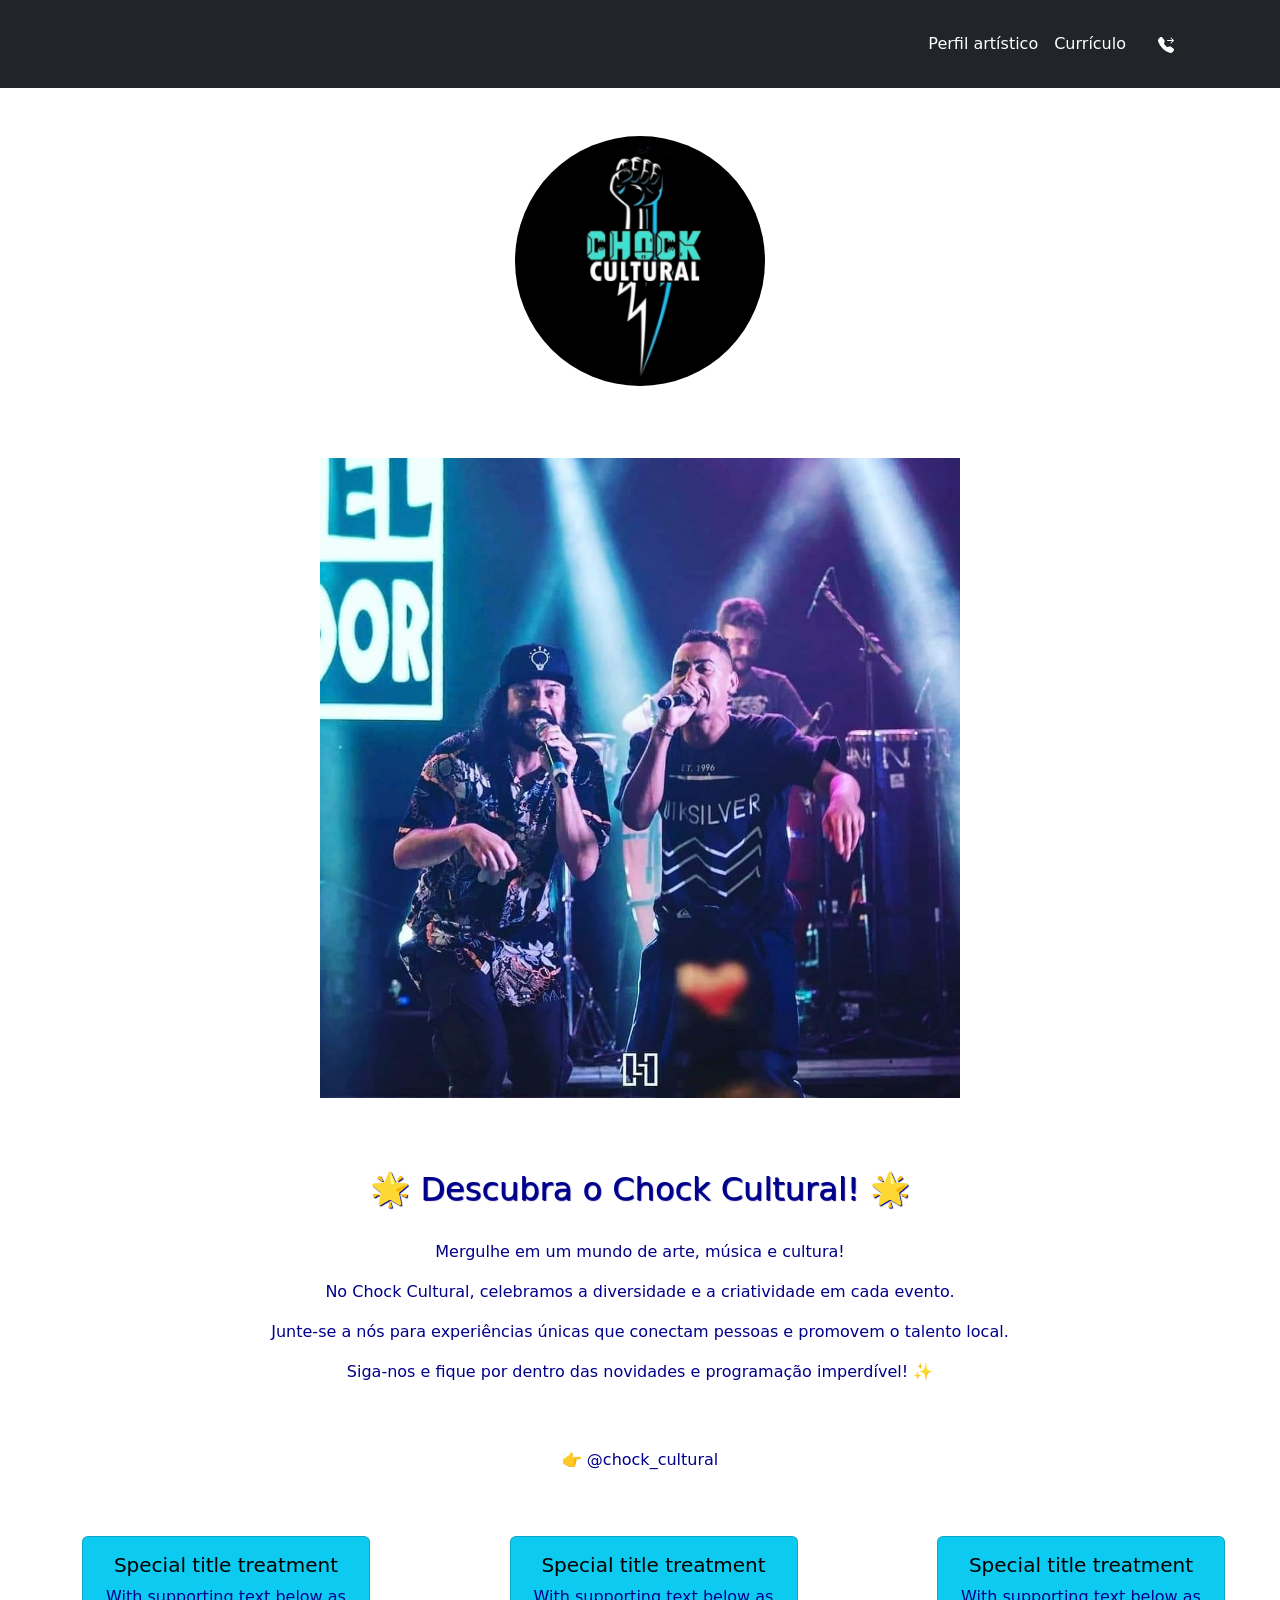
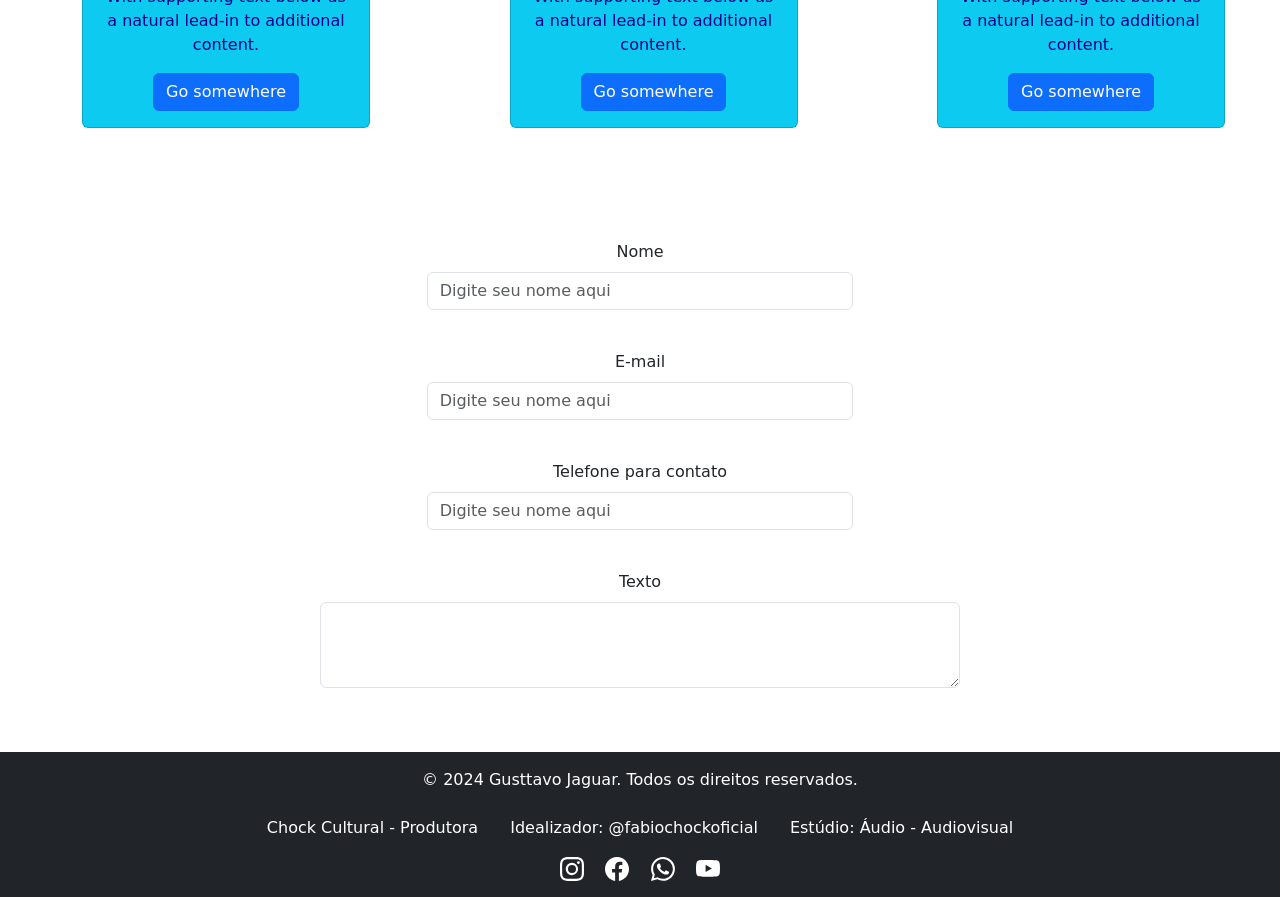
==== index.html @ 542fd278 "landing page" ====
<!doctype html>
<html lang="en">
  <head>
    <meta charset="utf-8">
    <meta name="viewport" content="width=device-width, initial-scale=1">
    <title>ChocK Cultural</title>
    <link href="css/style.css" rel="stylesheet">
    <link href="https://cdn.jsdelivr.net/npm/bootstrap@5.3.3/dist/css/bootstrap.min.css" rel="stylesheet" integrity="sha384-QWTKZyjpPEjISv5WaRU9OFeRpok6YctnYmDr5pNlyT2bRjXh0JMhjY6hW+ALEwIH" crossorigin="anonymous">
  </head>
  <body>
    <nav class="navbar navbar-dark bg-dark">
      <div class="container">
        <div class="icones ms-auto d-flex align-items-center">
          <a class="m-2 text-white" target="_blank" href="index.html" >
            Perfil artístico
          </a>
          <a class="m-2 text-white" target="_blank" href="#">
            Currículo
          </a>
          <a class="m-4" target="_blank" href="https://whatsapp.com">
            <svg xmlns="http://www.w3.org/2000/svg" width="16" height="16" fill="currentColor" class="bi bi-telephone-forward-fill" viewBox="0 0 16 16">
              <path fill-rule="evenodd" d="M1.885.511a1.745 1.745 0 0 1 2.61.163L6.29 2.98c.329.423.445.974.315 1.494l-.547 2.19a.68.68 0 0 0 .178.643l2.457 2.457a.68.68 0 0 0 .644.178l2.189-.547a1.75 1.75 0 0 1 1.494.315l2.306 1.794c.829.645.905 1.87.163 2.611l-1.034 1.034c-.74.74-1.846 1.065-2.877.702a18.6 18.6 0 0 1-7.01-4.42 18.6 18.6 0 0 1-4.42-7.009c-.362-1.03-.037-2.137.703-2.877zm10.761.135a.5.5 0 0 1 .708 0l2.5 2.5a.5.5 0 0 1 0 .708l-2.5 2.5a.5.5 0 0 1-.708-.708L14.293 4H9.5a.5.5 0 0 1 0-1h4.793l-1.647-1.646a.5.5 0 0 1 0-.708"/>
            </svg>
          </a>
        </div>
      </div>
    </nav>
    <br><br>
    <div class="text-center">
      <img src="img/logo.jpg" class="logo" alt="logo" height="250" width="250">
    </div>
    <br><br>
    <br>
    <div id="carouselExampleInterval" align="center"class="carousel slide" data-bs-ride="carousel">
      <div class="carousel-inner">
        <div class="carousel-item active" data-bs-interval="1000">
          <img src="img/1.jpg" class="d-block w-50" alt="chock1">
        </div>
        <div class="carousel-item active" data-bs-interval="1000">
          <img src="img/2.jpg" class="d-block w-50" alt="chock2">
        </div>
        <div class="carousel-item active" data-bs-interval="1000">
          <img src="img/3.jpg" class="d-block w-50" align="center" alt="chock3">
        </div>
      </div>
      <button class="carousel-control-prev" type="button" data-bs-target="#carouselExampleInterval" data-bs-slide="prev">
        <span class="carousel-control-prev-icon" aria-hidden="true"></span>
        <span class="visually-hidden">Previous</span>
      </button>
      <button class="carousel-control-next" type="button" data-bs-target="#carouselExampleInterval" data-bs-slide="next">
        <span class="carousel-control-next-icon" aria-hidden="true"></span>
        <span class="visually-hidden">Next</span>
      </button>
    </div>
    <br>
    <br><br>
    <div class="texto" align="center">
      <h2>🌟 Descubra o Chock Cultural! 🌟</h2>
    <br>

          <p>Mergulhe em um mundo de arte, música e cultura!</p> 
          
          <p>No Chock Cultural, celebramos a diversidade e a criatividade em cada evento.</p> 
          <p>Junte-se a nós para experiências únicas que conectam pessoas e promovem o talento local. </p>
          <p>Siga-nos e fique por dentro das novidades e programação imperdível! ✨</p>
          <br><br>
          <p>👉 @chock_cultural</p>
    </div>
    <br><br>
      
        <div class="container text-center">
          <div class="row">
            <div class="col">
              <div class="card text-bg-info text-center mb-3" style="width: 18rem;">
                <div class="card-body">
                  <h5 class="card-title">Special title treatment</h5>
                  <p class="card-text">With supporting text below as a natural lead-in to additional content.</p>
                  <a href="#" class="btn btn-primary">Go somewhere</a>
                </div>
              </div>
            </div>
            <div class="col">
              <div class="card text-bg-info text-center mb-3" style="width: 18rem;">
                <div class="card-body">
                  <h5 class="card-title">Special title treatment</h5>
                  <p class="card-text">With supporting text below as a natural lead-in to additional content.</p>
                  <a href="#" class="btn btn-primary">Go somewhere</a>
                </div>
              </div>
            </div>
            <div class="col-3">
              <div class="card text-bg-info text-center mb-3" style="width: 18rem;">
                <div class="card-body">
                  <h5 class="card-title">Special title treatment</h5>
                  <p class="card-text">With supporting text below as a natural lead-in to additional content.</p>
                  <a href="#" class="btn btn-primary">Go somewhere</a>
                </div>
              </div>
            </div>
          </div>
        </div>
    <br><br>
    <br><br>
    <div class="mb-3" align="center">
      <div class="col-md-4">
        <label for="exampleFormControlInput1" class="form-label">Nome</label>
        <input type="text" class="form-control" id="exampleFormControlInput1" placeholder="Digite seu nome aqui">
      </div>
    </div>
    <br>
    <div class="mb-3" align="center">
      <div class="col-md-4">
        <label for="exampleFormControlInput2" class="form-label">E-mail</label>
        <input type="email" class="form-control" id="exampleFormControlInput2" placeholder="Digite seu nome aqui">
      </div>
    </div>
    <br>
    <div class="mb-3" align="center">
      <div class="col-md-4">
        <label for="exampleFormControlInput3" class="form-label">Telefone para contato</label>
        <input type="tel" class="form-control" id="exampleFormControlInput3" placeholder="Digite seu nome aqui">
      </div>
    </div>
    <br>
    <div class="mb-3" align="center">
      <div class="col-md-6" align="center">  
        <label for="exampleFormControlTextarea1" class="form-label">Texto</label>
        <textarea class="form-control" id="exampleFormControlTextarea1" rows="3"></textarea>
      </div>
    </div>
    <br><br>


    <footer class="bg-dark text-white text-center py-3">
      <div class="container">
        <a href="https://gusttavo-jaguar.netlify.app/" class="text-white">&copy; 2024 Gusttavo Jaguar. Todos os direitos reservados.</a>
        <br><br>
        <ul class="list-unstyled d-flex justify-content-center">
          <li class="mx-3"><a href="#" class="text-white">Chock Cultural - Produtora</a></li>
          <li class="mx-3"><a href="#" class="text-white">Idealizador: @fabiochockoficial</a></li>
          <li class="mx-3"><a href="#" class="text-white">Estúdio: Áudio - Audiovisual</a></li>
        </ul>
        <div class="icones">
          <a href="https://instagram.com" target="_blank" class="text-white mx-2">
            <svg xmlns="http://www.w3.org/2000/svg" width="24" height="24" fill="currentColor" class="bi bi-instagram" viewBox="0 0 16 16">
              <path d="M8 0C5.829 0 5.556.01 4.703.048 3.85.088 3.269.222 2.76.42a3.9 3.9 0 0 0-1.417.923A3.9 3.9 0 0 0 .42 2.76C.222 3.268.087 3.85.048 4.7.01 5.555 0 5.827 0 8.001c0 2.172.01 2.444.048 3.297.04.852.174 1.433.372 1.942.205.526.478.972.923 1.417.444.445.89.719 1.416.923.51.198 1.09.333 1.942.372C5.555 15.99 5.827 16 8 16s2.444-.01 3.298-.048c.851-.04 1.434-.174 1.943-.372a3.9 3.9 0 0 0 1.416-.923c.445-.445.718-.891.923-1.417.197-.509.332-1.09.372-1.942C15.99 10.445 16 10.173 16 8s-.01-2.445-.048-3.299c-.04-.851-.175-1.433-.372-1.941a3.9 3.9 0 0 0-.923-1.417A3.9 3.9 0 0 0 13.24.42c-.51-.198-1.092-.333-1.943-.372C10.443.01 10.172 0 7.998 0zm-.717 1.442h.718c2.136 0 2.389.007 3.232.046.78.035 1.204.166 1.486.275.373.145.64.319.92.599s.453.546.598.92c.11.281.24.705.275 1.485.039.843.047 1.096.047 3.231s-.008 2.389-.047 3.232c-.035.78-.166 1.203-.275 1.485a2.5 2.5 0 0 1-.599.919c-.28.28-.546.453-.92.598-.28.11-.704.24-1.485.276-.843.038-1.096.047-3.232.047s-2.39-.009-3.233-.047c-.78-.036-1.203-.166-1.485-.276a2.5 2.5 0 0 1-.92-.598 2.5 2.5 0 0 1-.6-.92c-.109-.281-.24-.705-.275-1.485-.038-.843-.046-1.096-.046-3.233s.008-2.388.046-3.231c.036-.78.166-1.204.276-1.486.145-.373.319-.64.599-.92s.546-.453.92-.598c.282-.11.705-.24 1.485-.276.738-.034 1.024-.044 2.515-.045zm4.988 1.328a.96.96 0 1 0 0 1.92.96.96 0 0 0 0-1.92m-4.27 1.122a4.109 4.109 0 1 0 0 8.217 4.109 4.109 0 0 0 0-8.217m0 1.441a2.667 2.667 0 1 1 0 5.334 2.667 2.667 0 0 1 0-5.334"/>
            </svg>
          </a>
          <a href="https://facebook.com" target="_blank" class="text-white mx-2">
            <svg xmlns="http://www.w3.org/2000/svg" width="24" height="24" fill="currentColor" class="bi bi-facebook" viewBox="0 0 16 16">
              <path d="M16 8.049c0-4.446-3.582-8.05-8-8.05C3.58 0-.002 3.603-.002 8.05c0 4.017 2.926 7.347 6.75 7.951v-5.625h-2.03V8.05H6.75V6.275c0-2.017 1.195-3.131 3.022-3.131.876 0 1.791.157 1.791.157v1.98h-1.009c-.993 0-1.303.621-1.303 1.258v1.51h2.218l-.354 2.326H9.25V16c3.824-.604 6.75-3.934 6.75-7.951"/>
            </svg>
          </a>
          <a href="https://whatsapp.com" target="_blank" class="text-white mx-2">
            <svg xmlns="http://www.w3.org/2000/svg" width="24" height="24" fill="currentColor" class="bi bi-whatsapp" viewBox="0 0 16 16">
              <path d="M13.601 2.326A7.85 7.85 0 0 0 7.994 0C3.627 0 .068 3.558.064 7.926c0 1.399.366 2.76 1.057 3.965L0 16l4.204-1.102a7.9 7.9 0 0 0 3.79.965h.004c4.368 0 7.926-3.558 7.93-7.93A7.9 7.9 0 0 0 13.6 2.326zM7.994 14.521a6.6 6.6 0 0 1-3.356-.92l-.24-.144-2.494.654.666-2.433-.156-.251a6.56 6.56 0 0 1-1.007-3.505c0-3.626 2.957-6.584 6.591-6.584a6.56 6.56 0 0 1 4.66 1.931 6.56 6.56 0 0 1 1.928 4.66c-.004 3.639-2.961 6.592-6.592 6.592m3.615-4.934c-.197-.099-1.17-.578-1.353-.646-.182-.065-.315-.099-.445.099-.133.197-.513.646-.627.775-.114.133-.232.148-.43.05-.197-.1-.836-.308-1.592-.985-.59-.525-.985-1.175-1.103-1.372-.114-.198-.011-.304.088-.403.087-.088.197-.232.296-.346.1-.114.133-.198.198-.33.065-.134.034-.248-.015-.347-.05-.099-.445-1.076-.612-1.47-.16-.389-.323-.335-.445-.34-.114-.007-.247-.007-.38-.007a.73.73 0 0 0-.529.247c-.182.198-.691.677-.691 1.654s.71 1.916.81 2.049c.098.133 1.394 2.132 3.383 2.992.47.205.84.326 1.129.418.475.152.904.129 1.246.08.38-.058 1.171-.48 1.338-.943.164-.464.164-.86.114-.943-.049-.084-.182-.133-.38-.232"/>
            </svg>
          </a>
          <a href="https://youtube.com" target="_blank" class="text-white mx-2">
            <svg xmlns="http://www.w3.org/2000/svg" width="24" height="24" fill="currentColor" class="bi bi-youtube" viewBox="0 0 16 16">
              <path d="M8.051 1.999h.089c.822.003 4.987.033 6.11.335a2.01 2.01 0 0 1 1.415 1.42c.101.38.172.883.22 1.402l.01.104.022.26.008.104c.065.914.073 1.77.074 1.957v.075c-.001.194-.01 1.108-.082 2.06l-.008.105-.009.104c-.05.572-.124 1.14-.235 1.558a2.01 2.01 0 0 1-1.415 1.42c-1.16.312-5.569.334-6.18.335h-.142c-.309 0-1.587-.006-2.927-.052l-.17-.006-.087-.004-.171-.007-.171-.007c-1.11-.049-2.167-.128-2.654-.26a2.01 2.01 0 0 1-1.415-1.419c-.111-.417-.185-.986-.235-1.558L.09 9.82l-.008-.104A31 31 0 0 1 0 7.68v-.123c.002-.215.01-.958.064-1.778l.007-.103.003-.052.008-.104.022-.26.01-.104c.048-.519.119-1.023.22-1.402a2.01 2.01 0 0 1 1.415-1.42c.487-.13 1.544-.21 2.654-.26l.17-.007.172-.006.086-.003.171-.007A100 100 0 0 1 7.858 2zM6.4 5.209v4.818l4.157-2.408z"/>
            </svg>
          </a>
        </div>
      </div>
    </footer>
    
    <script src="https://cdn.jsdelivr.net/npm/bootstrap@5.3.3/dist/js/bootstrap.bundle.min.js"></script>

    <script src="https://cdn.jsdelivr.net/npm/@popperjs/core@2/dist/umd/popper.min.js"></script>
   </body>
</html>
---- css/style.css ----
body h2 {
    color: DarkBlue; 
    text-shadow: 1px 1px 1px;
}
p {
    color: DarkBlue;
}

nav a {
    text-decoration:none;
  }
  footer a {
    text-decoration: none; /* Aumenta a especificidade */
}
  /* Estilo para mudar a cor dos ícones */
  .navbar-dark .icones a svg {
    fill: white; /* Altere 'white' para qualquer cor desejada */
  }
  .navbar-dark .icones a:hover svg {
    fill: #ccc; /* Altere para a cor desejada ao passar o mouse */
  }
  .logo{
    border-radius: 50%;
  }
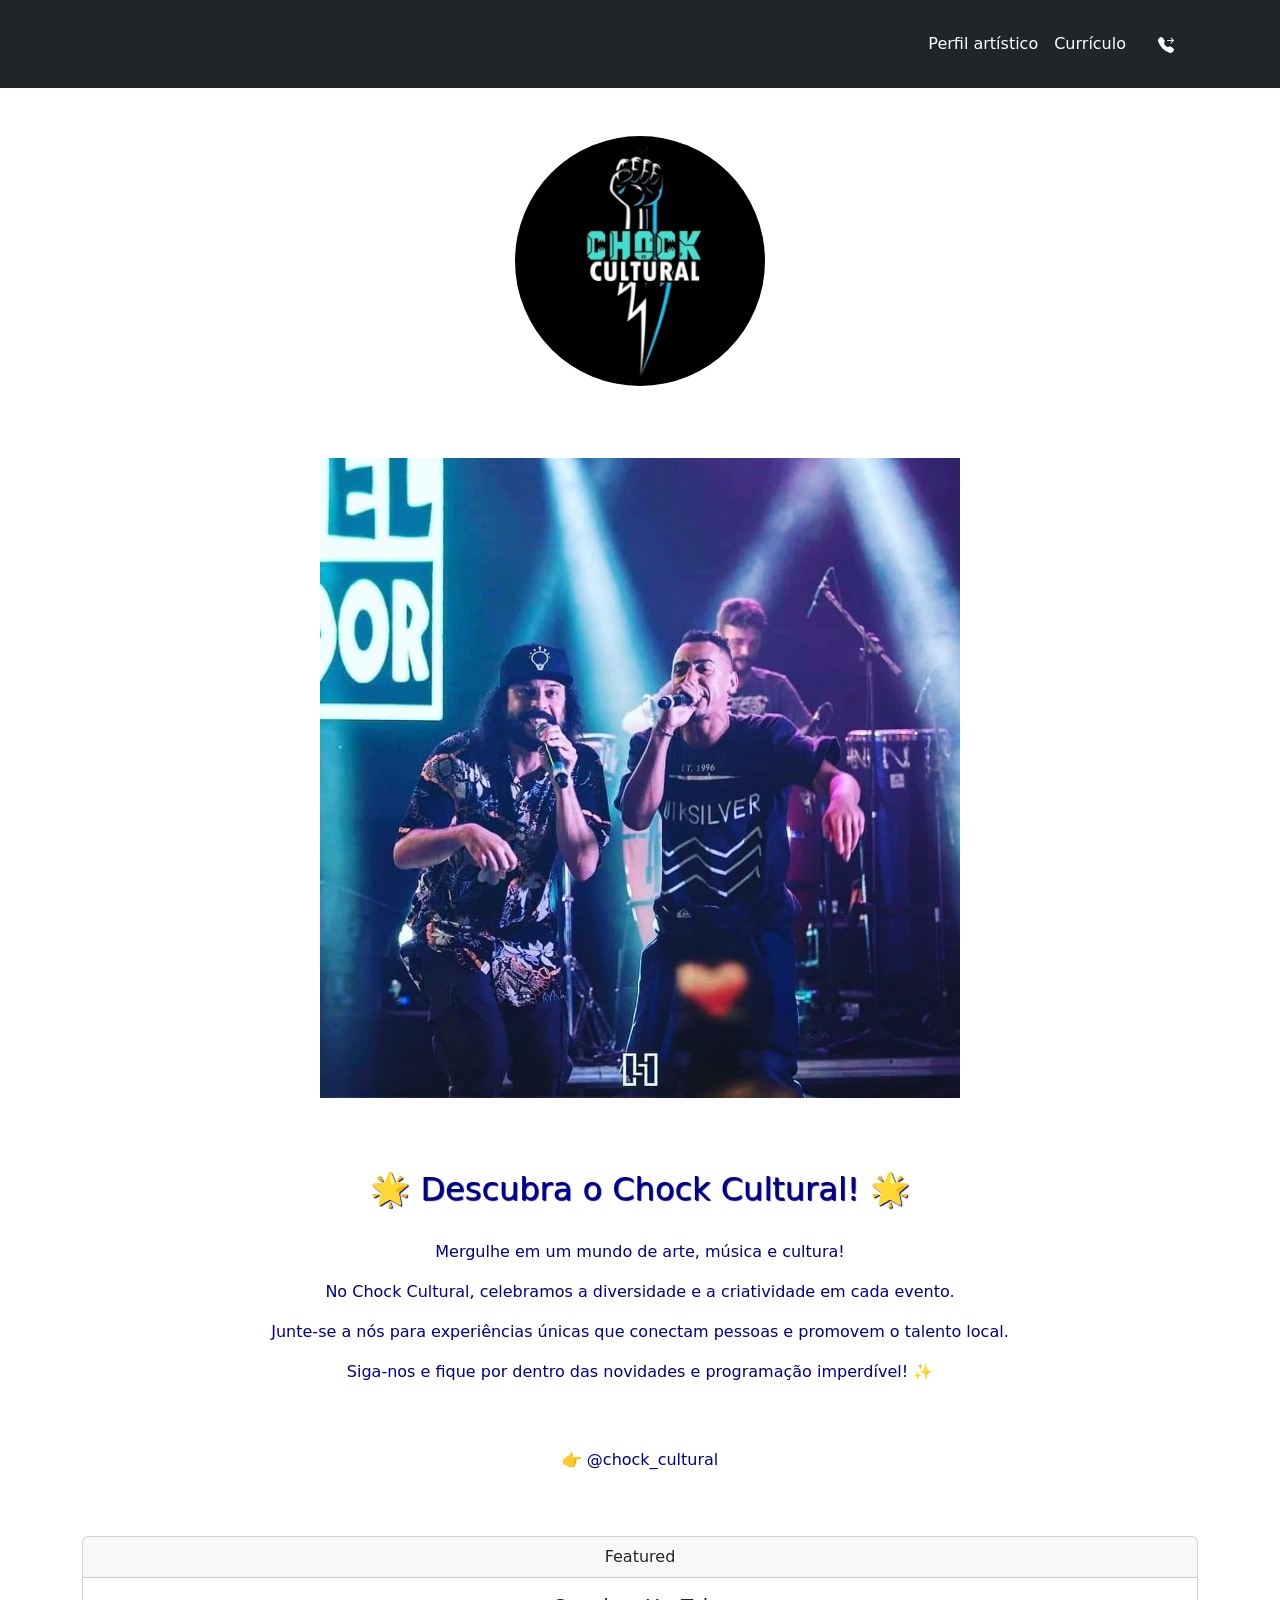
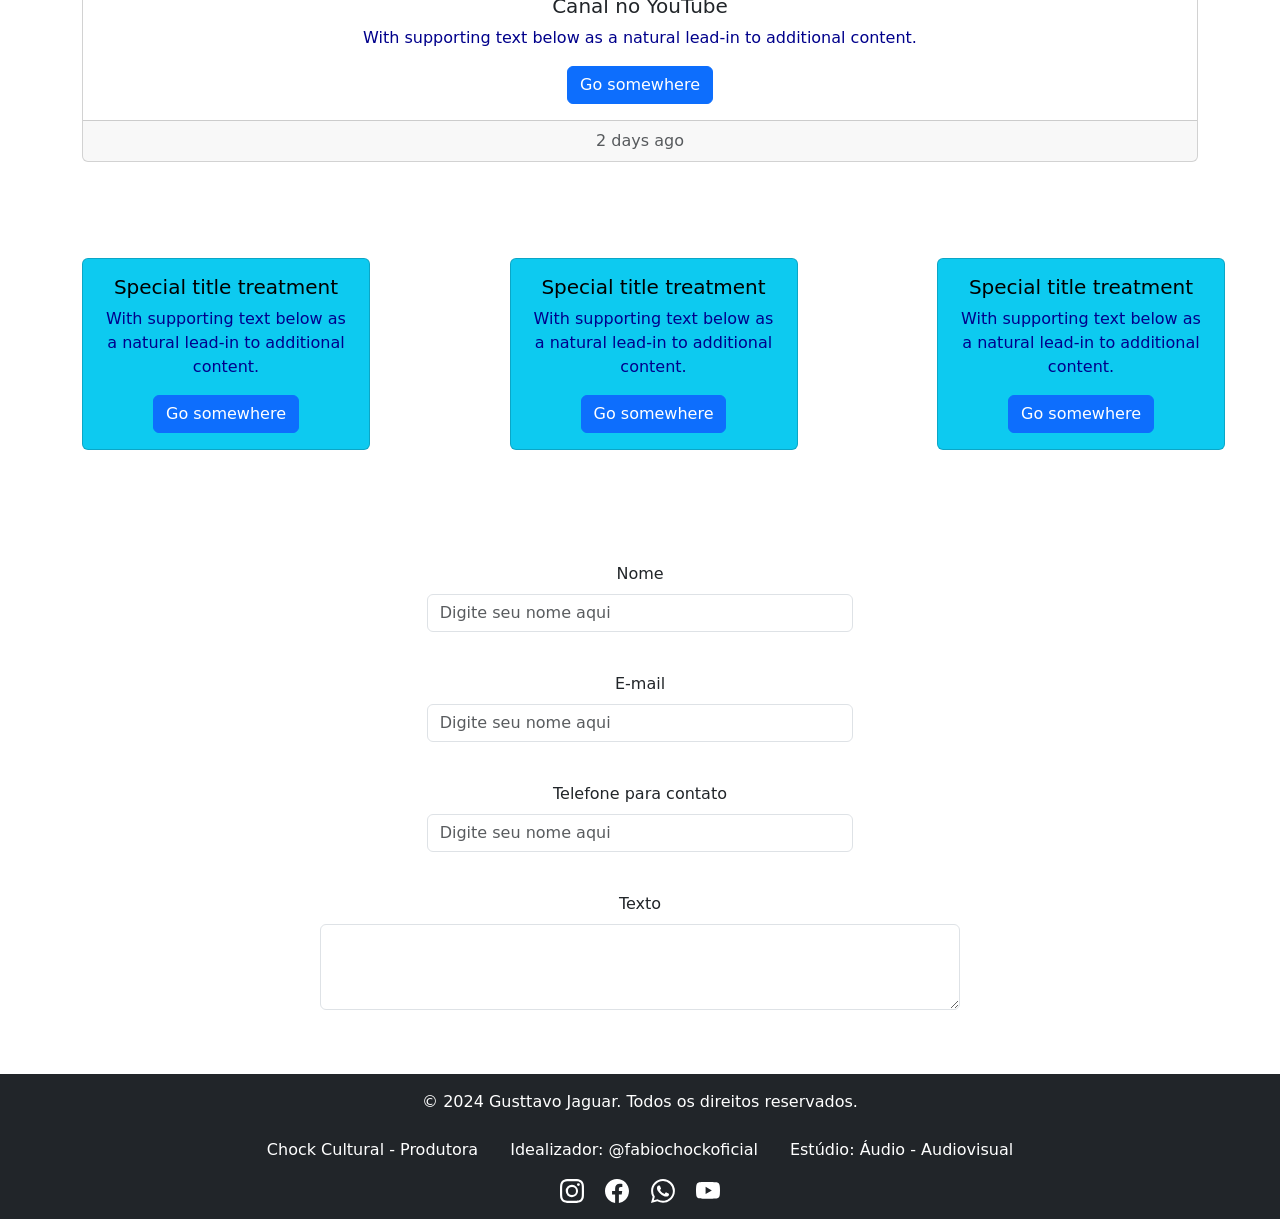
==== commit 28ad22f4: "landing page" ====
--- a/index.html
+++ b/index.html
@@ -67,6 +67,27 @@
           <p>👉 @chock_cultural</p>
     </div>
     <br><br>
+    <div class="container text-center">
+      <div class="row">
+        <div class="col">
+      
+        <div class="card text-center">
+          <div class="card-header">
+            Featured
+          </div>
+          <div class="card-body">
+            <h5 class="card-title">Canal no YouTube</h5>
+            <p class="card-text">With supporting text below as a natural lead-in to additional content.</p>
+            <a href="#" class="btn btn-primary">Go somewhere</a>
+          </div>
+          <div class="card-footer text-body-secondary">
+            2 days ago
+          </div>
+        </div>
+      </div>
+      </div>
+      </div>
+    <br><br><br><br>
       
         <div class="container text-center">
           <div class="row">
--- a/css/style.css
+++ b/css/style.css
@@ -9,6 +9,9 @@
 nav a {
     text-decoration:none;
   }
+
+
+  
   footer a {
     text-decoration: none; /* Aumenta a especificidade */
 }
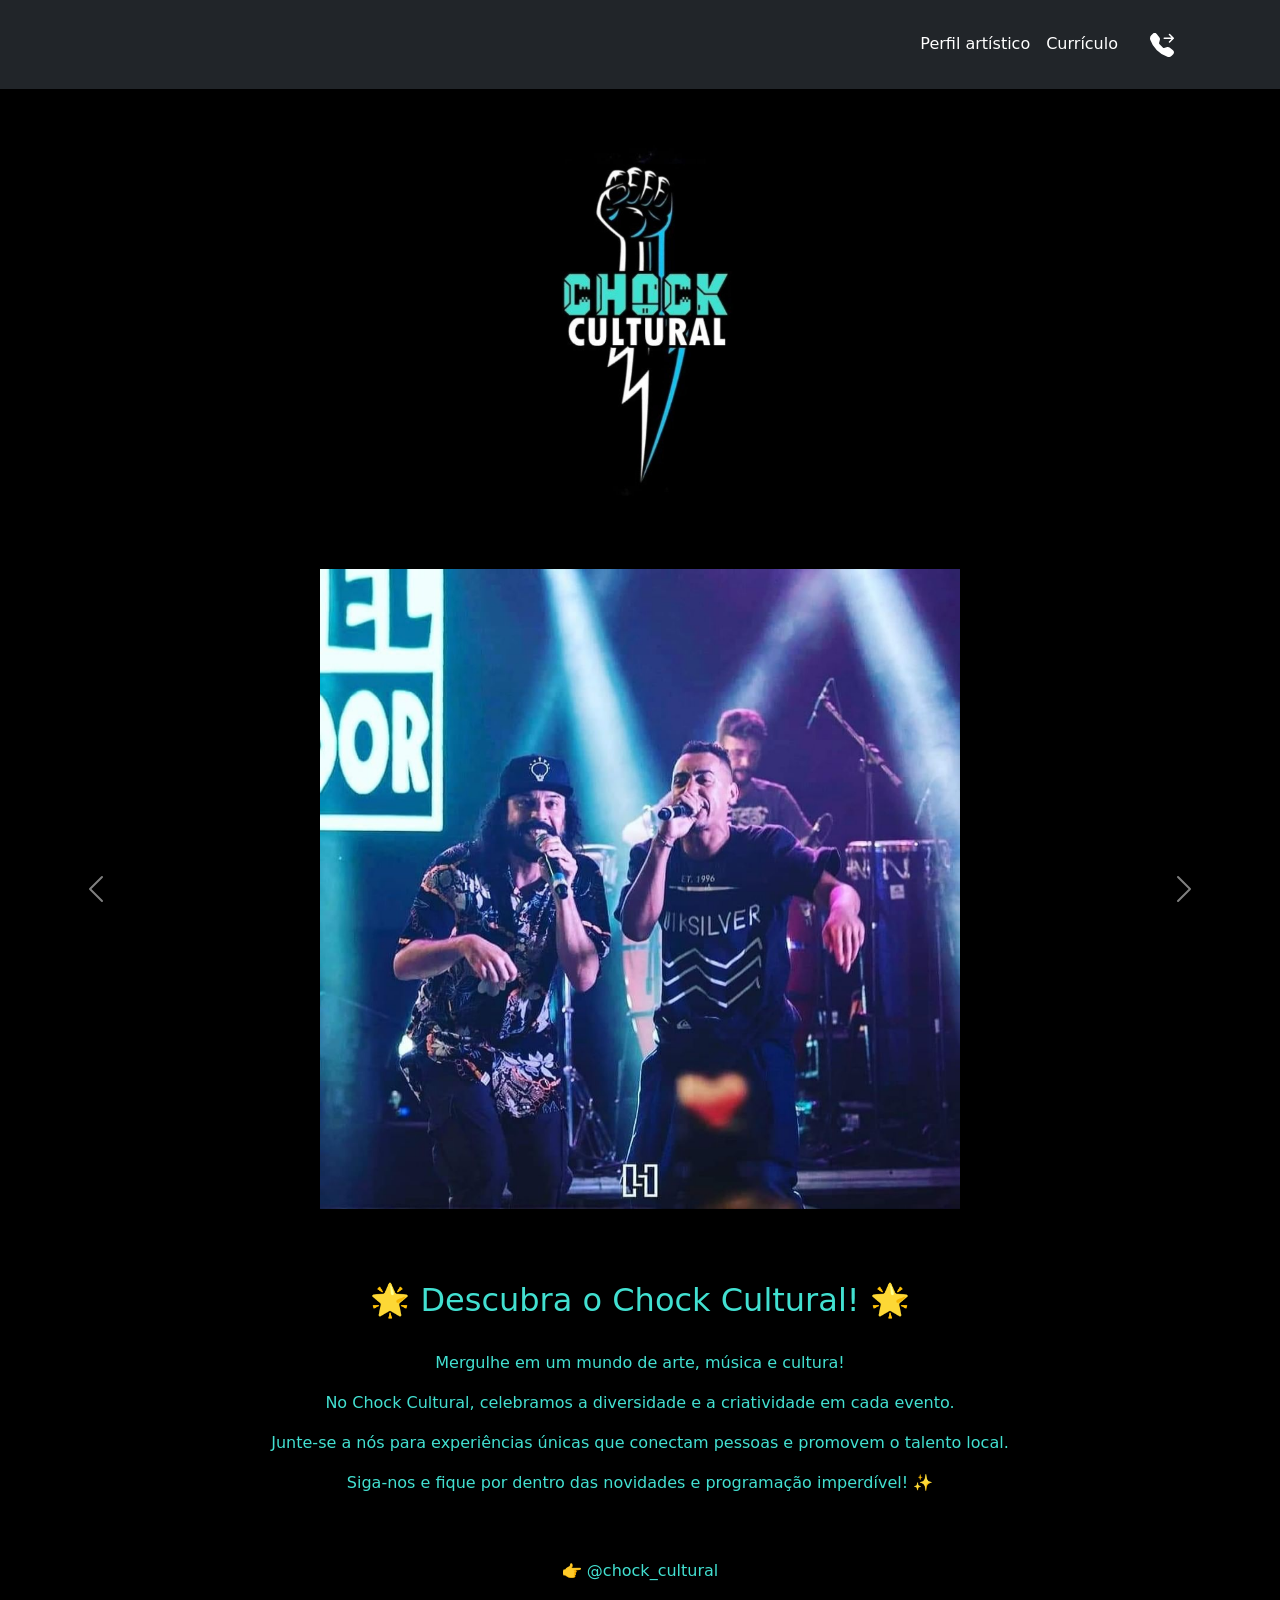
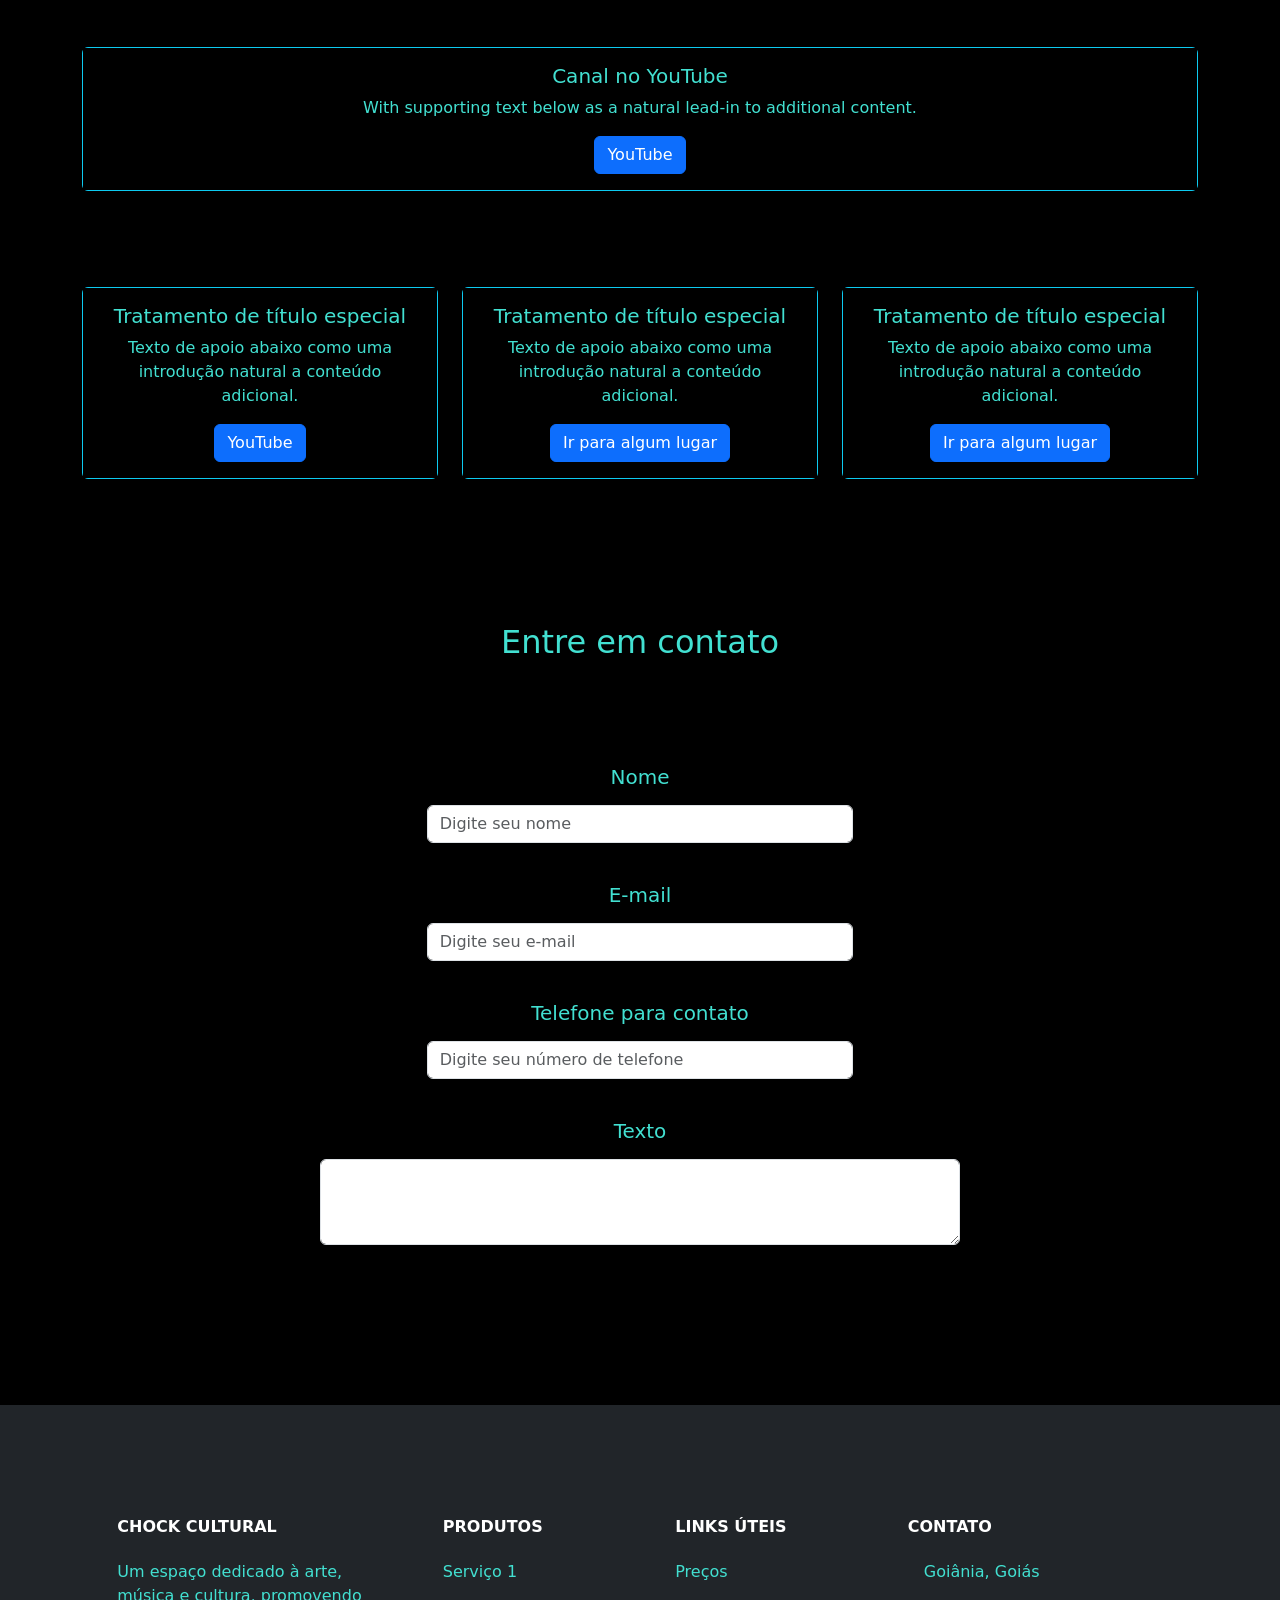
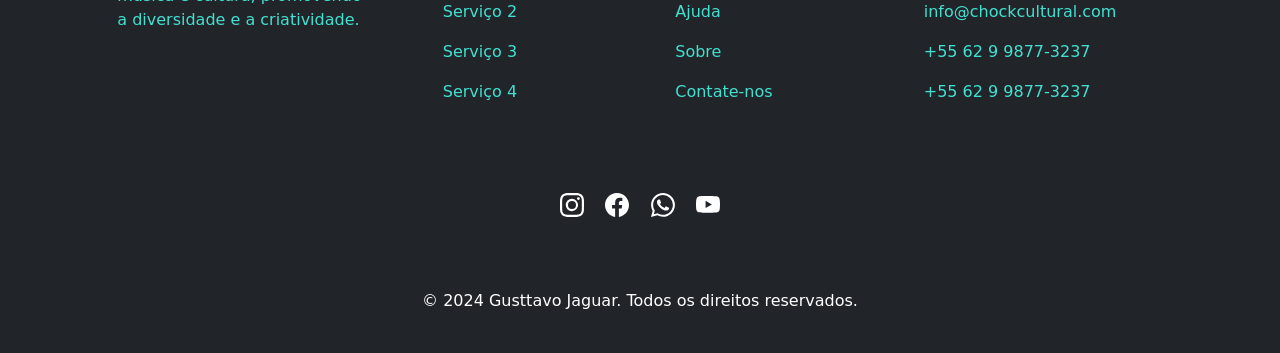
==== commit 6181a757: "landing page" ====
--- a/index.html
+++ b/index.html
@@ -4,9 +4,8 @@
     <meta charset="utf-8">
     <meta name="viewport" content="width=device-width, initial-scale=1">
     <title>ChocK Cultural</title>
-    <link href="css/style.css" rel="stylesheet">
-    <link href="https://cdn.jsdelivr.net/npm/bootstrap@5.3.3/dist/css/bootstrap.min.css" rel="stylesheet" integrity="sha384-QWTKZyjpPEjISv5WaRU9OFeRpok6YctnYmDr5pNlyT2bRjXh0JMhjY6hW+ALEwIH" crossorigin="anonymous">
-  </head>
+    <link href="https://cdn.jsdelivr.net/npm/bootstrap@5.3.3/dist/css/bootstrap.min.css" rel="stylesheet">
+    <link href="css/style.css" rel="stylesheet"> </head>
   <body>
     <nav class="navbar navbar-dark bg-dark">
       <div class="container">
@@ -18,7 +17,7 @@
             Currículo
           </a>
           <a class="m-4" target="_blank" href="https://whatsapp.com">
-            <svg xmlns="http://www.w3.org/2000/svg" width="16" height="16" fill="currentColor" class="bi bi-telephone-forward-fill" viewBox="0 0 16 16">
+            <svg xmlns="http://www.w3.org/2000/svg" width="24" height="24" fill="currentColor" class="bi bi-telephone-forward-fill" viewBox="0 0 16 16">
               <path fill-rule="evenodd" d="M1.885.511a1.745 1.745 0 0 1 2.61.163L6.29 2.98c.329.423.445.974.315 1.494l-.547 2.19a.68.68 0 0 0 .178.643l2.457 2.457a.68.68 0 0 0 .644.178l2.189-.547a1.75 1.75 0 0 1 1.494.315l2.306 1.794c.829.645.905 1.87.163 2.611l-1.034 1.034c-.74.74-1.846 1.065-2.877.702a18.6 18.6 0 0 1-7.01-4.42 18.6 18.6 0 0 1-4.42-7.009c-.362-1.03-.037-2.137.703-2.877zm10.761.135a.5.5 0 0 1 .708 0l2.5 2.5a.5.5 0 0 1 0 .708l-2.5 2.5a.5.5 0 0 1-.708-.708L14.293 4H9.5a.5.5 0 0 1 0-1h4.793l-1.647-1.646a.5.5 0 0 1 0-.708"/>
             </svg>
           </a>
@@ -27,7 +26,7 @@
     </nav>
     <br><br>
     <div class="text-center">
-      <img src="img/logo.jpg" class="logo" alt="logo" height="250" width="250">
+      <img src="img/logo.jpg" class="logo" alt="logo" height="360" width="360">
     </div>
     <br><br>
     <br>
@@ -71,96 +70,147 @@
       <div class="row">
         <div class="col">
       
-        <div class="card text-center">
-          <div class="card-header">
-            Featured
-          </div>
-          <div class="card-body">
+        <div class="card border-info text-center">
+          
+          <div class="card-body" style="background-color:black;">
             <h5 class="card-title">Canal no YouTube</h5>
             <p class="card-text">With supporting text below as a natural lead-in to additional content.</p>
-            <a href="#" class="btn btn-primary">Go somewhere</a>
-          </div>
-          <div class="card-footer text-body-secondary">
-            2 days ago
-          </div>
+            <a href="#" class="btn btn-primary">YouTube</a>
+          </div>
+         
         </div>
       </div>
       </div>
       </div>
     <br><br><br><br>
       
-        <div class="container text-center">
-          <div class="row">
-            <div class="col">
-              <div class="card text-bg-info text-center mb-3" style="width: 18rem;">
-                <div class="card-body">
-                  <h5 class="card-title">Special title treatment</h5>
-                  <p class="card-text">With supporting text below as a natural lead-in to additional content.</p>
-                  <a href="#" class="btn btn-primary">Go somewhere</a>
-                </div>
-              </div>
-            </div>
-            <div class="col">
-              <div class="card text-bg-info text-center mb-3" style="width: 18rem;">
-                <div class="card-body">
-                  <h5 class="card-title">Special title treatment</h5>
-                  <p class="card-text">With supporting text below as a natural lead-in to additional content.</p>
-                  <a href="#" class="btn btn-primary">Go somewhere</a>
-                </div>
-              </div>
-            </div>
-            <div class="col-3">
-              <div class="card text-bg-info text-center mb-3" style="width: 18rem;">
-                <div class="card-body">
-                  <h5 class="card-title">Special title treatment</h5>
-                  <p class="card-text">With supporting text below as a natural lead-in to additional content.</p>
-                  <a href="#" class="btn btn-primary">Go somewhere</a>
-                </div>
-              </div>
-            </div>
-          </div>
-        </div>
-    <br><br>
-    <br><br>
+    <div class="container text-center">
+      <div class="row">
+        <div class="col-md-4 mb-4">
+          <div class="card border-info text-center">
+            <div class="card-body" style="background-color:black;">
+              <h5 class="card-title">Tratamento de título especial</h5>
+              <p class="card-text">Texto de apoio abaixo como uma introdução natural a conteúdo adicional.</p>
+              <a href="#" class="btn btn-primary">YouTube</a>
+            </div>
+          </div>
+        </div>
+        <div class="col-md-4 mb-4">
+          <div class="card border-info text-center">
+            <div class="card-body" style="background-color:black;">
+              <h5 class="card-title">Tratamento de título especial</h5>
+              <p class="card-text">Texto de apoio abaixo como uma introdução natural a conteúdo adicional.</p>
+              <a href="#" class="btn btn-primary">Ir para algum lugar</a>
+            </div>
+          </div>
+        </div>
+        <div class="col-md-4 mb-4">
+          <div class="card border-info text-center">
+            <div class="card-body" style="background-color:black;">
+              <h5 class="card-title">Tratamento de título especial</h5>
+              <p class="card-text">Texto de apoio abaixo como uma introdução natural a conteúdo adicional.</p>
+              <a href="#" class="btn btn-primary">Ir para algum lugar</a>
+            </div>
+          </div>
+        </div>
+      </div>
+    </div>
+    <br><br>
+    <br><br><br>
+    <div class="texto" align="center">
+      <h2>Entre em contato</h2>
+      <br><br><br>
+    <br>
     <div class="mb-3" align="center">
       <div class="col-md-4">
-        <label for="exampleFormControlInput1" class="form-label">Nome</label>
-        <input type="text" class="form-control" id="exampleFormControlInput1" placeholder="Digite seu nome aqui">
+        <label for="exampleFormControlInput1" class="form-label"><h5>Nome</h5></label>
+        <input type="text" class="form-control" id="exampleFormControlInput1" placeholder="Digite seu nome">
       </div>
     </div>
     <br>
     <div class="mb-3" align="center">
       <div class="col-md-4">
-        <label for="exampleFormControlInput2" class="form-label">E-mail</label>
-        <input type="email" class="form-control" id="exampleFormControlInput2" placeholder="Digite seu nome aqui">
+        <label for="exampleFormControlInput2" class="form-label"><h5>E-mail</h5></label>
+        <input type="email" class="form-control" id="exampleFormControlInput2" placeholder="Digite seu e-mail">
       </div>
     </div>
     <br>
     <div class="mb-3" align="center">
       <div class="col-md-4">
-        <label for="exampleFormControlInput3" class="form-label">Telefone para contato</label>
-        <input type="tel" class="form-control" id="exampleFormControlInput3" placeholder="Digite seu nome aqui">
+        <label for="exampleFormControlInput3" class="form-label"><h5>Telefone para contato</h5></label>
+        <input type="tel" class="form-control" id="exampleFormControlInput3" placeholder="Digite seu número de telefone">
       </div>
     </div>
     <br>
     <div class="mb-3" align="center">
       <div class="col-md-6" align="center">  
-        <label for="exampleFormControlTextarea1" class="form-label">Texto</label>
+        <label for="exampleFormControlTextarea1" class="form-label"><h5>Texto</h5></label>
         <textarea class="form-control" id="exampleFormControlTextarea1" rows="3"></textarea>
       </div>
     </div>
-    <br><br>
+    <br><br><br><br><br><br>
 
 
     <footer class="bg-dark text-white text-center py-3">
       <div class="container">
-        <a href="https://gusttavo-jaguar.netlify.app/" class="text-white">&copy; 2024 Gusttavo Jaguar. Todos os direitos reservados.</a>
         <br><br>
-        <ul class="list-unstyled d-flex justify-content-center">
-          <li class="mx-3"><a href="#" class="text-white">Chock Cultural - Produtora</a></li>
-          <li class="mx-3"><a href="#" class="text-white">Idealizador: @fabiochockoficial</a></li>
-          <li class="mx-3"><a href="#" class="text-white">Estúdio: Áudio - Audiovisual</a></li>
-        </ul>
+        
+        <section class="">
+          <div class="container text-center text-md-start mt-5">
+            <div class="row mt-3">
+              <div class="col-md-3 col-lg-4 col-xl-3 mx-auto mb-4">
+                <h6 class="text-uppercase fw-bold mb-4">
+                  ChocK Cultural
+                </h6>
+                <p>
+                  Um espaço dedicado à arte, música e cultura, promovendo a diversidade e a criatividade.
+                </p>
+              </div>
+              <div class="col-md-2 col-lg-2 col-xl-2 mx-auto mb-4">
+                <h6 class="text-uppercase fw-bold mb-4">
+                  Produtos
+                </h6>
+                <p>
+                  <a href="#" class="text-reset">Serviço 1</a>
+                </p>
+                <p>
+                  <a href="#" class="text-reset">Serviço 2</a>
+                </p>
+                <p>
+                  <a href="#" class="text-reset">Serviço 3</a>
+                </p>
+                <p>
+                  <a href="#" class="text-reset">Serviço 4</a>
+                </p>
+              </div>
+              <div class="col-md-3 col-lg-2 col-xl-2 mx-auto mb-4">
+                <h6 class="text-uppercase fw-bold mb-4">
+                  Links úteis
+                </h6>
+                <p>
+                  <a href="#" class="text-reset">Preços</a>
+                </p>
+                <p>
+                  <a href="#" class="text-reset">Ajuda</a>
+                </p>
+                <p>
+                  <a href="#" class="text-reset">Sobre</a>
+                </p>
+                <p>
+                  <a href="#" class="text-reset">Contate-nos</a>
+                </p>
+              </div>
+              <div class="col-md-4 col-lg-3 col-xl-3 mx-auto mb-md-0 mb-4">
+                <h6 class="text-uppercase fw-bold mb-4">Contato</h6>
+                <p><i class="fas fa-home me-3"></i> Goiânia, Goiás</p>
+                <p><i class="fas fa-envelope me-3"></i> info@chockcultural.com</p>
+                <p><i class="fas fa-phone me-3"></i> +55 62 9 9877-3237</p>
+                <p><i class="fas fa-print me-3"></i> +55 62 9 9877-3237</p>
+              </div>
+            </div>
+          </div>
+        </section>
+        <br><br>
         <div class="icones">
           <a href="https://instagram.com" target="_blank" class="text-white mx-2">
             <svg xmlns="http://www.w3.org/2000/svg" width="24" height="24" fill="currentColor" class="bi bi-instagram" viewBox="0 0 16 16">
@@ -184,6 +234,10 @@
           </a>
         </div>
       </div>
+      
+      <br><br><br>
+      <a href="https://gusttavo-jaguar.netlify.app/" class="text-white">&copy; 2024 Gusttavo Jaguar. Todos os direitos reservados.</a>
+      <br><br>
     </footer>
     
     <script src="https://cdn.jsdelivr.net/npm/bootstrap@5.3.3/dist/js/bootstrap.bundle.min.js"></script>
--- a/css/style.css
+++ b/css/style.css
@@ -1,17 +1,34 @@
-body h2 {
-    color: DarkBlue; 
-    text-shadow: 1px 1px 1px;
+body{
+  background-color: black;
+  
 }
+
 p {
-    color: DarkBlue;
+    color: rgb(66, 224, 209)
 }
 
 nav a {
     text-decoration:none;
   }
 
+ .texto{
+  color: rgb(66, 224, 209);
+ }
 
-  
+ .card-title{
+
+  color: rgb(66, 224, 209);
+
+ }
+
+
+ .form-label{
+
+  color: rgb(66, 224, 209);
+
+ }
+
+
   footer a {
     text-decoration: none; /* Aumenta a especificidade */
 }
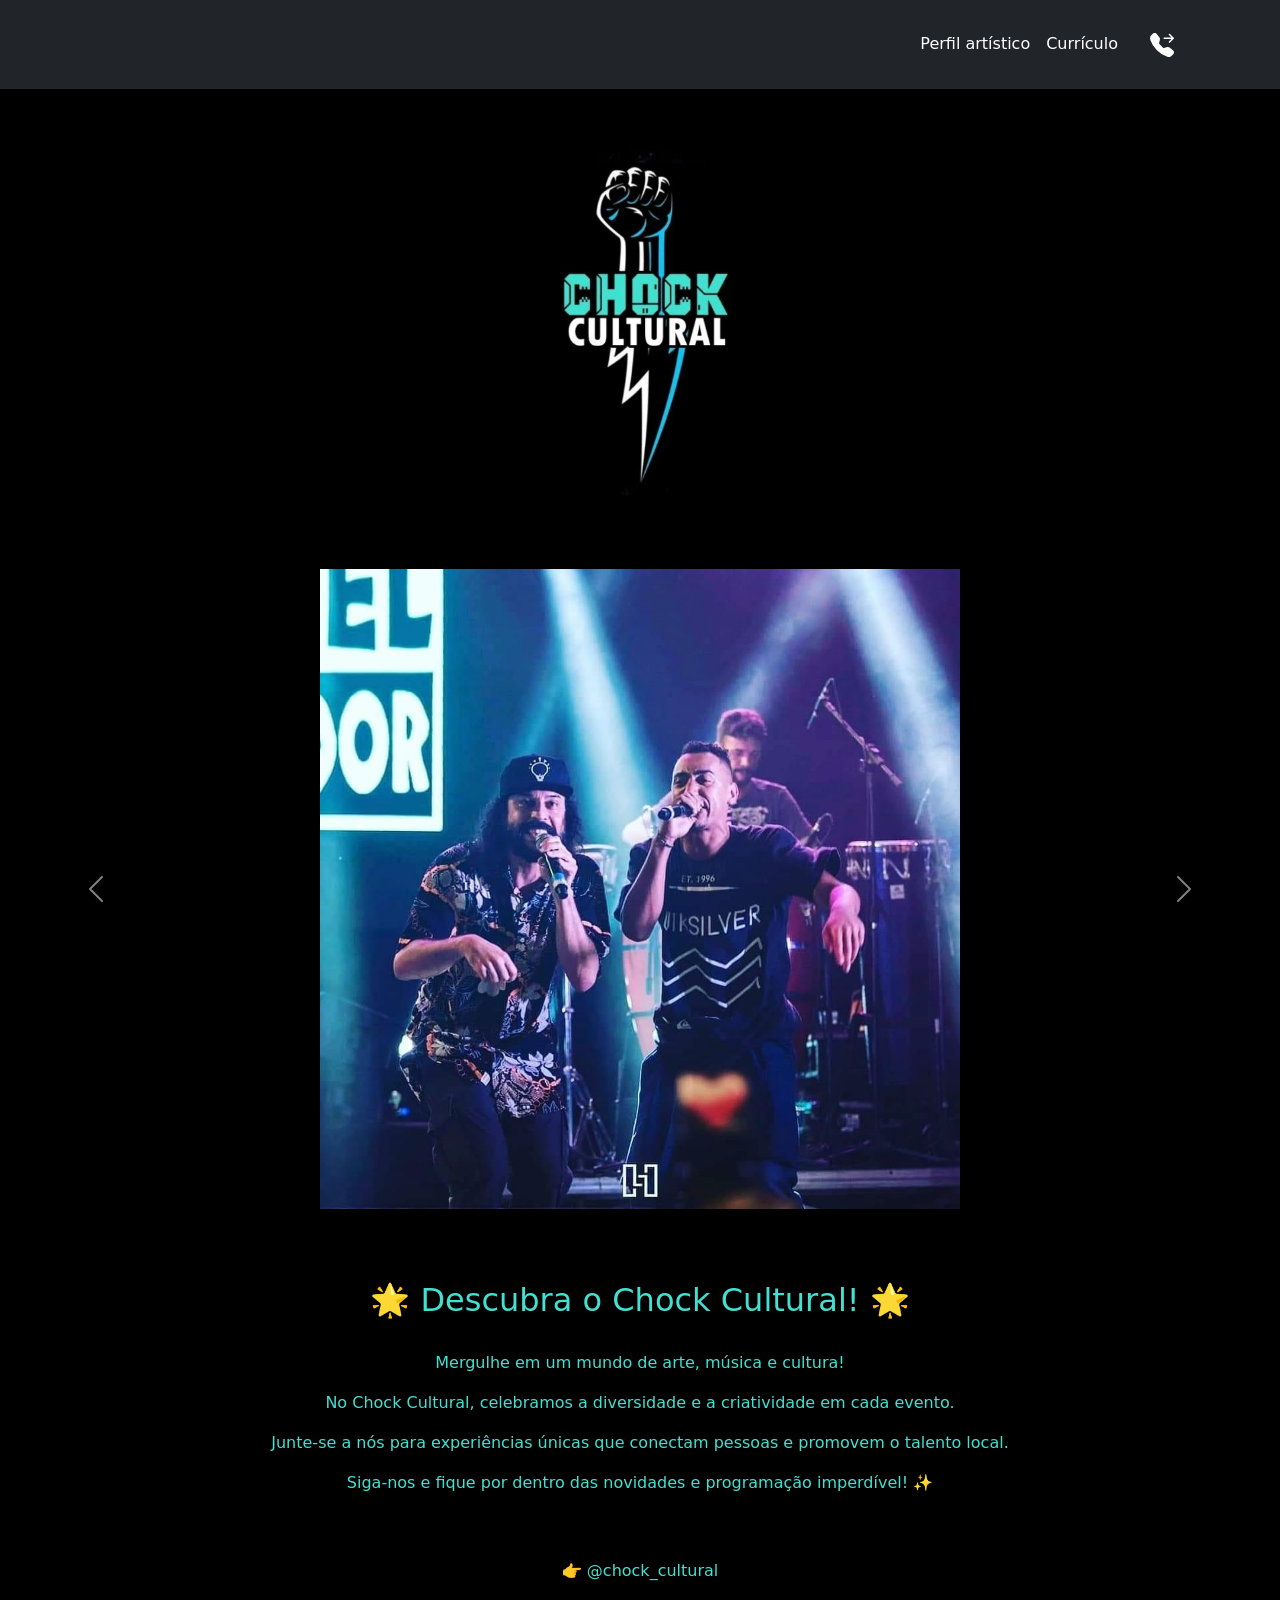
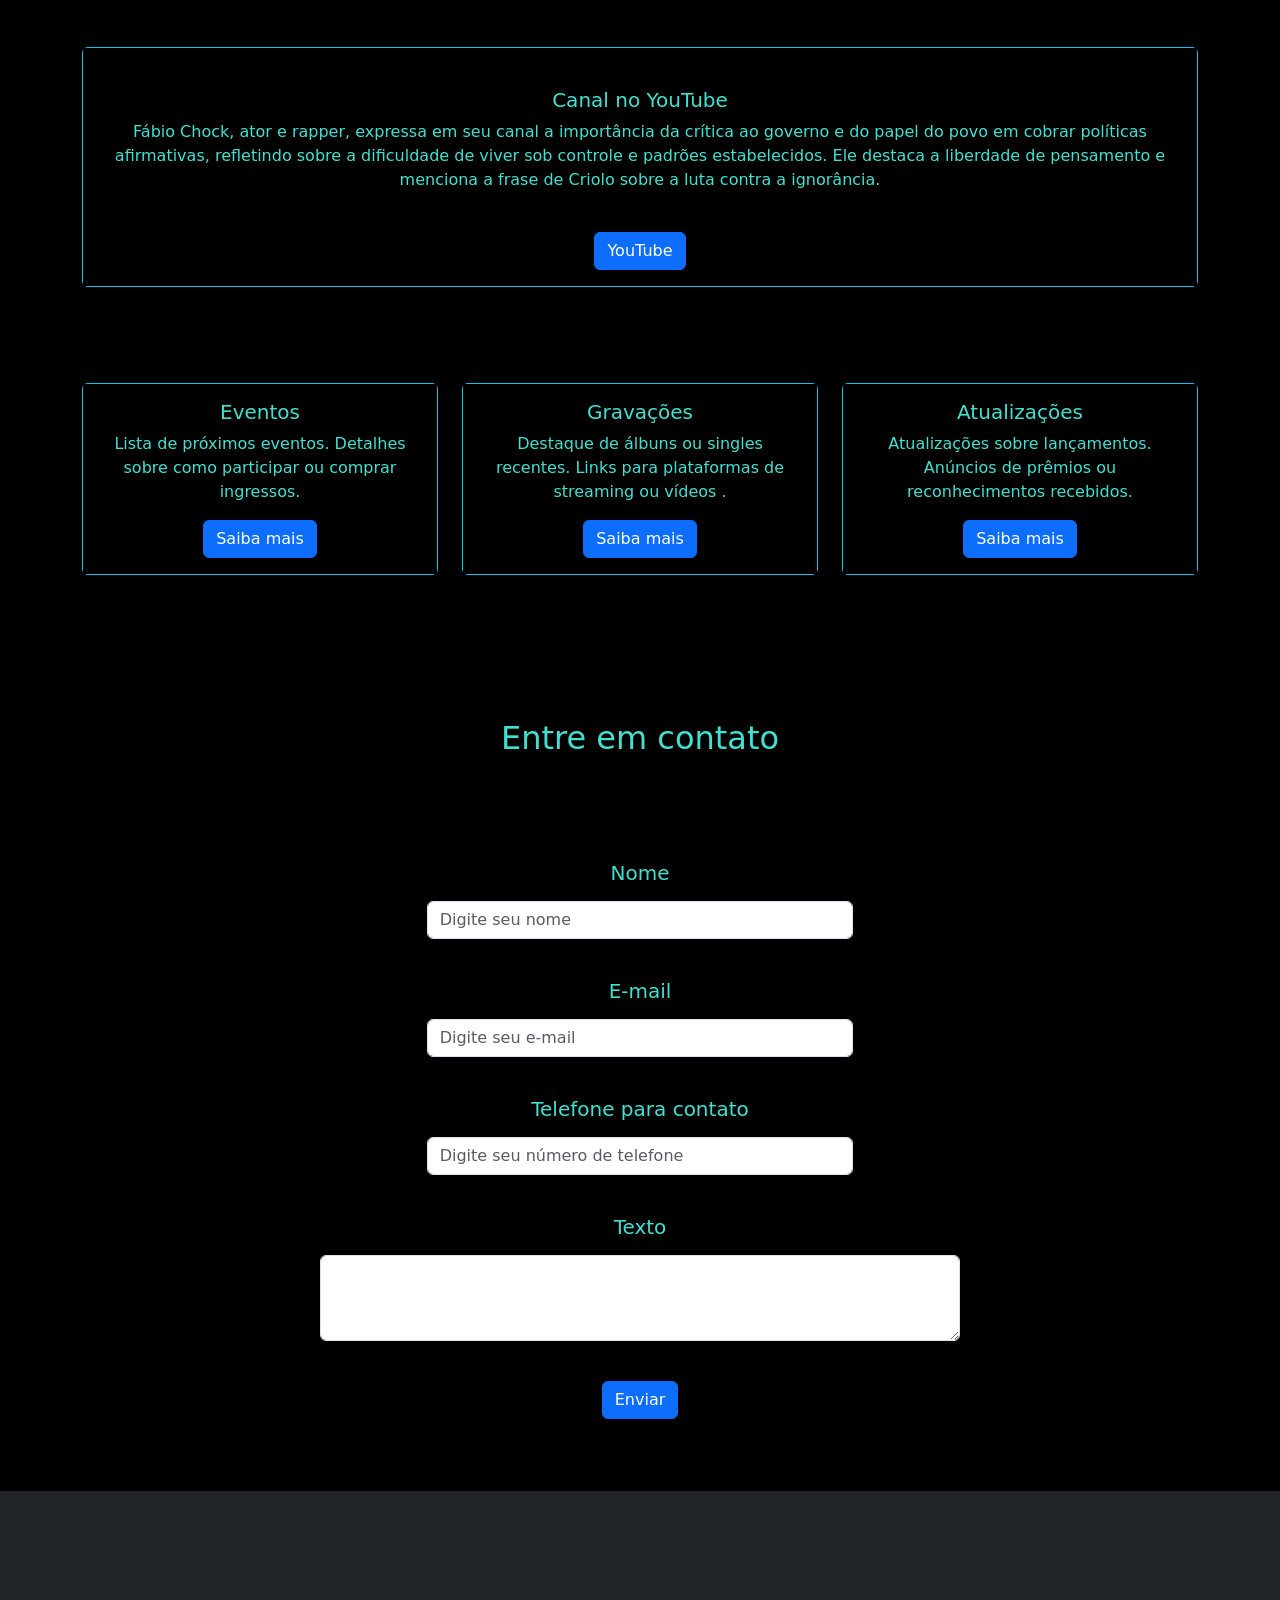
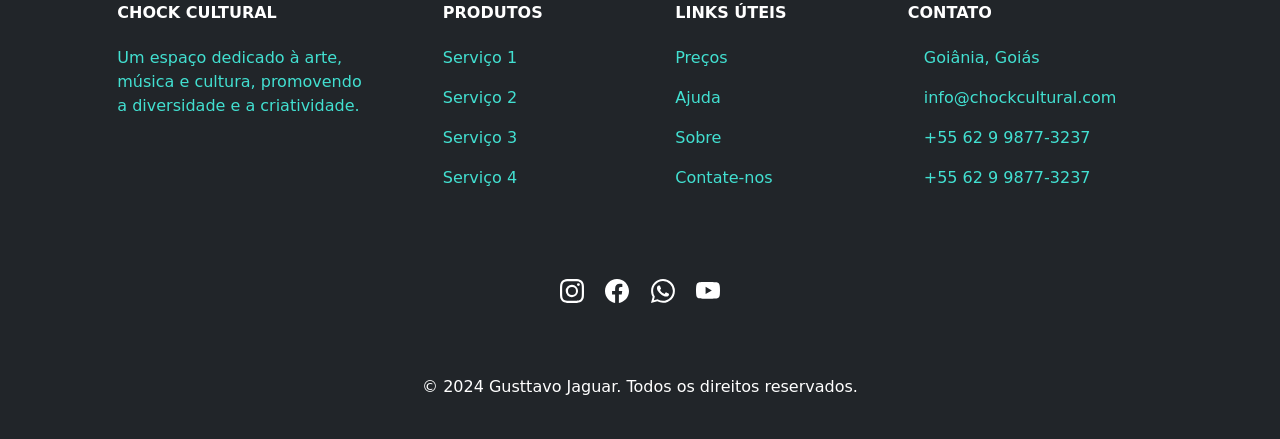
==== commit 91787202: "landing page" ====
--- a/index.html
+++ b/index.html
@@ -72,10 +72,10 @@
       
         <div class="card border-info text-center">
           
-          <div class="card-body" style="background-color:black;">
+          <div class="card-body" style="background-color:black;"><br>
             <h5 class="card-title">Canal no YouTube</h5>
-            <p class="card-text">With supporting text below as a natural lead-in to additional content.</p>
-            <a href="#" class="btn btn-primary">YouTube</a>
+            <p class="card-text">Fábio Chock, ator e rapper, expressa em seu canal a importância da crítica ao governo e do papel do povo em cobrar políticas afirmativas, refletindo sobre a dificuldade de viver sob controle e padrões estabelecidos. Ele destaca a liberdade de pensamento e menciona a frase de Criolo sobre a luta contra a ignorância.</p>
+            <br><a href="#" class="btn btn-primary">YouTube</a>
           </div>
          
         </div>
@@ -89,27 +89,31 @@
         <div class="col-md-4 mb-4">
           <div class="card border-info text-center">
             <div class="card-body" style="background-color:black;">
-              <h5 class="card-title">Tratamento de título especial</h5>
-              <p class="card-text">Texto de apoio abaixo como uma introdução natural a conteúdo adicional.</p>
-              <a href="#" class="btn btn-primary">YouTube</a>
+              <h5 class="card-title">Eventos</h5>
+              <p class="card-text">Lista de próximos eventos.
+                Detalhes sobre como participar ou comprar ingressos.</p>
+              <a href="#" class="btn btn-primary">Saiba mais</a>
             </div>
           </div>
         </div>
         <div class="col-md-4 mb-4">
           <div class="card border-info text-center">
             <div class="card-body" style="background-color:black;">
-              <h5 class="card-title">Tratamento de título especial</h5>
-              <p class="card-text">Texto de apoio abaixo como uma introdução natural a conteúdo adicional.</p>
-              <a href="#" class="btn btn-primary">Ir para algum lugar</a>
+              <h5 class="card-title">Gravações</h5>
+              <p class="card-text">Destaque de álbuns ou singles recentes.
+                Links para plataformas de streaming ou vídeos .</p>
+              <a href="#" class="btn btn-primary">Saiba mais</a>
             </div>
           </div>
         </div>
         <div class="col-md-4 mb-4">
           <div class="card border-info text-center">
             <div class="card-body" style="background-color:black;">
-              <h5 class="card-title">Tratamento de título especial</h5>
-              <p class="card-text">Texto de apoio abaixo como uma introdução natural a conteúdo adicional.</p>
-              <a href="#" class="btn btn-primary">Ir para algum lugar</a>
+              <h5 class="card-title">Atualizações</h5>
+              <p class="card-text">Atualizações sobre lançamentos.
+                Anúncios de prêmios ou reconhecimentos recebidos.
+              </p>
+              <a href="#" class="btn btn-primary">Saiba mais</a>
             </div>
           </div>
         </div>
@@ -148,7 +152,11 @@
         <textarea class="form-control" id="exampleFormControlTextarea1" rows="3"></textarea>
       </div>
     </div>
-    <br><br><br><br><br><br>
+    <br>
+    
+    <a href="#" class="btn btn-primary">Enviar</a>
+
+    <br><br><br><br>
 
 
     <footer class="bg-dark text-white text-center py-3">
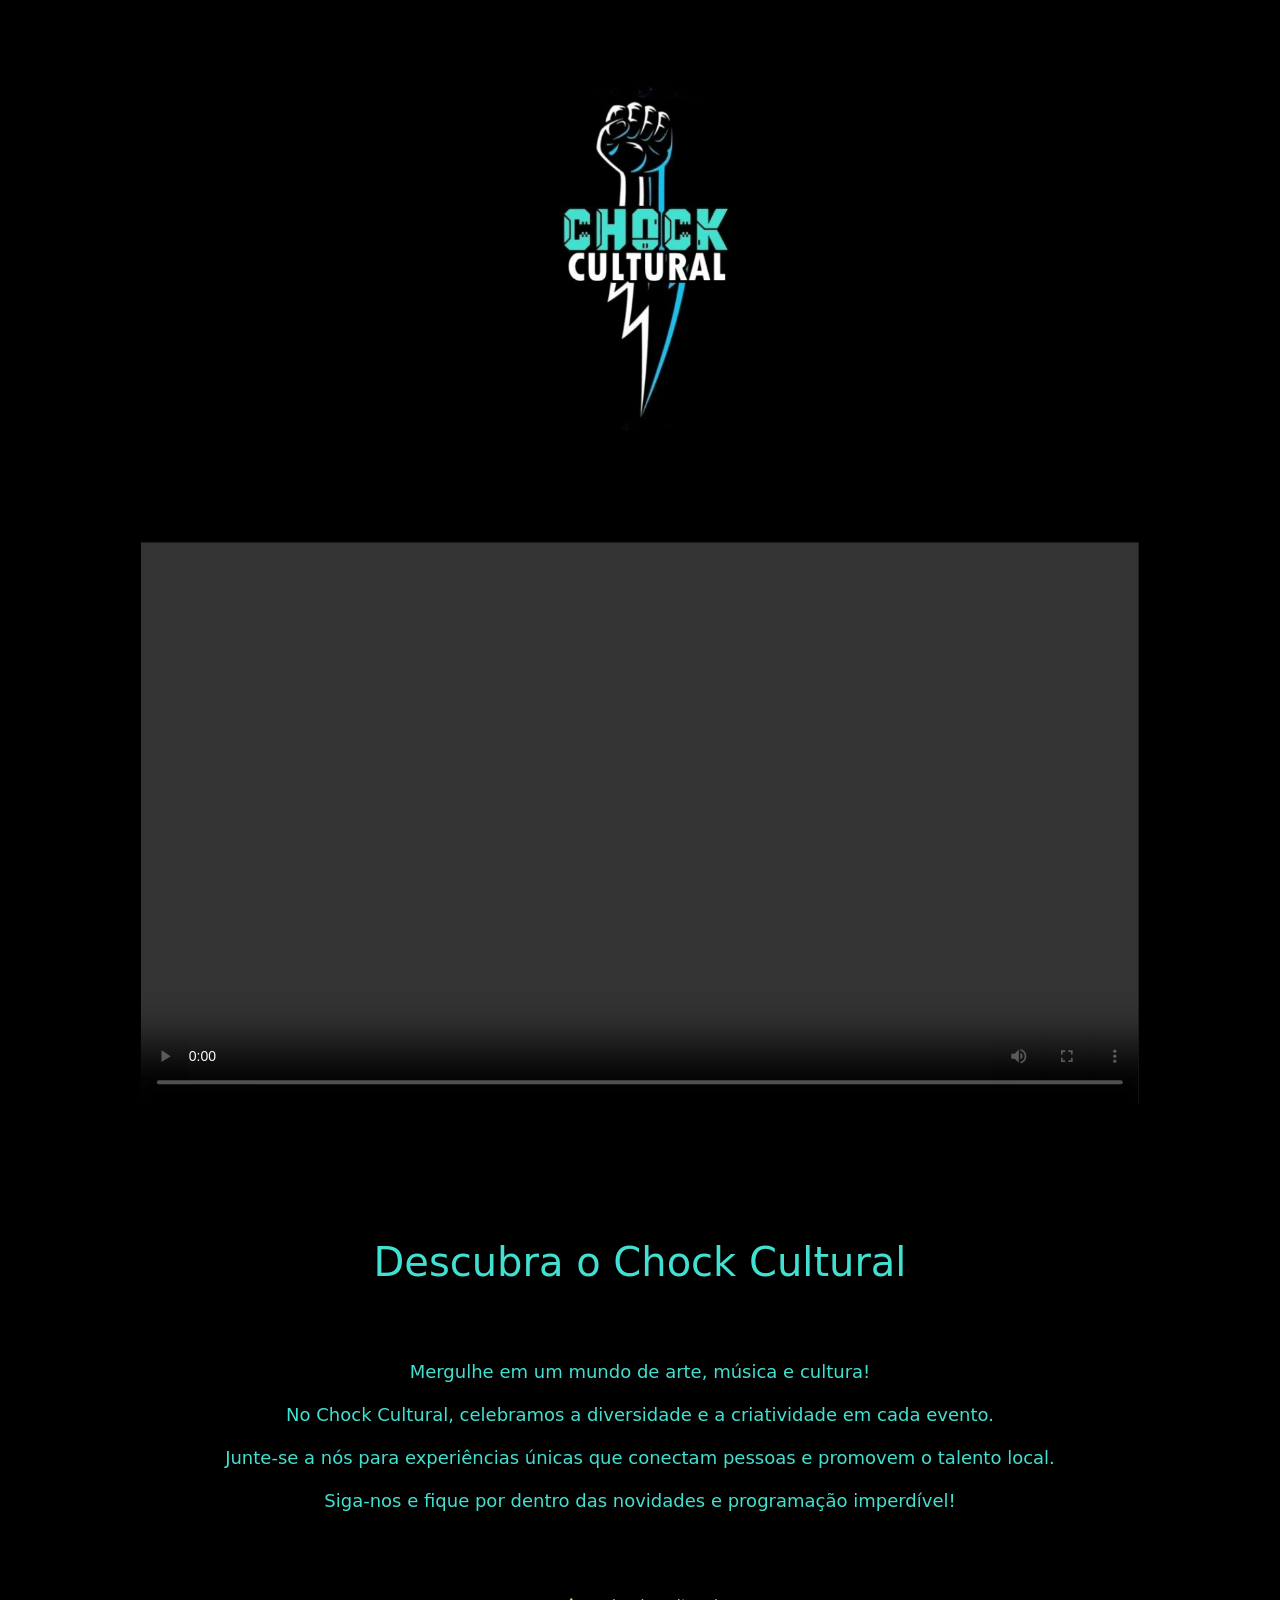
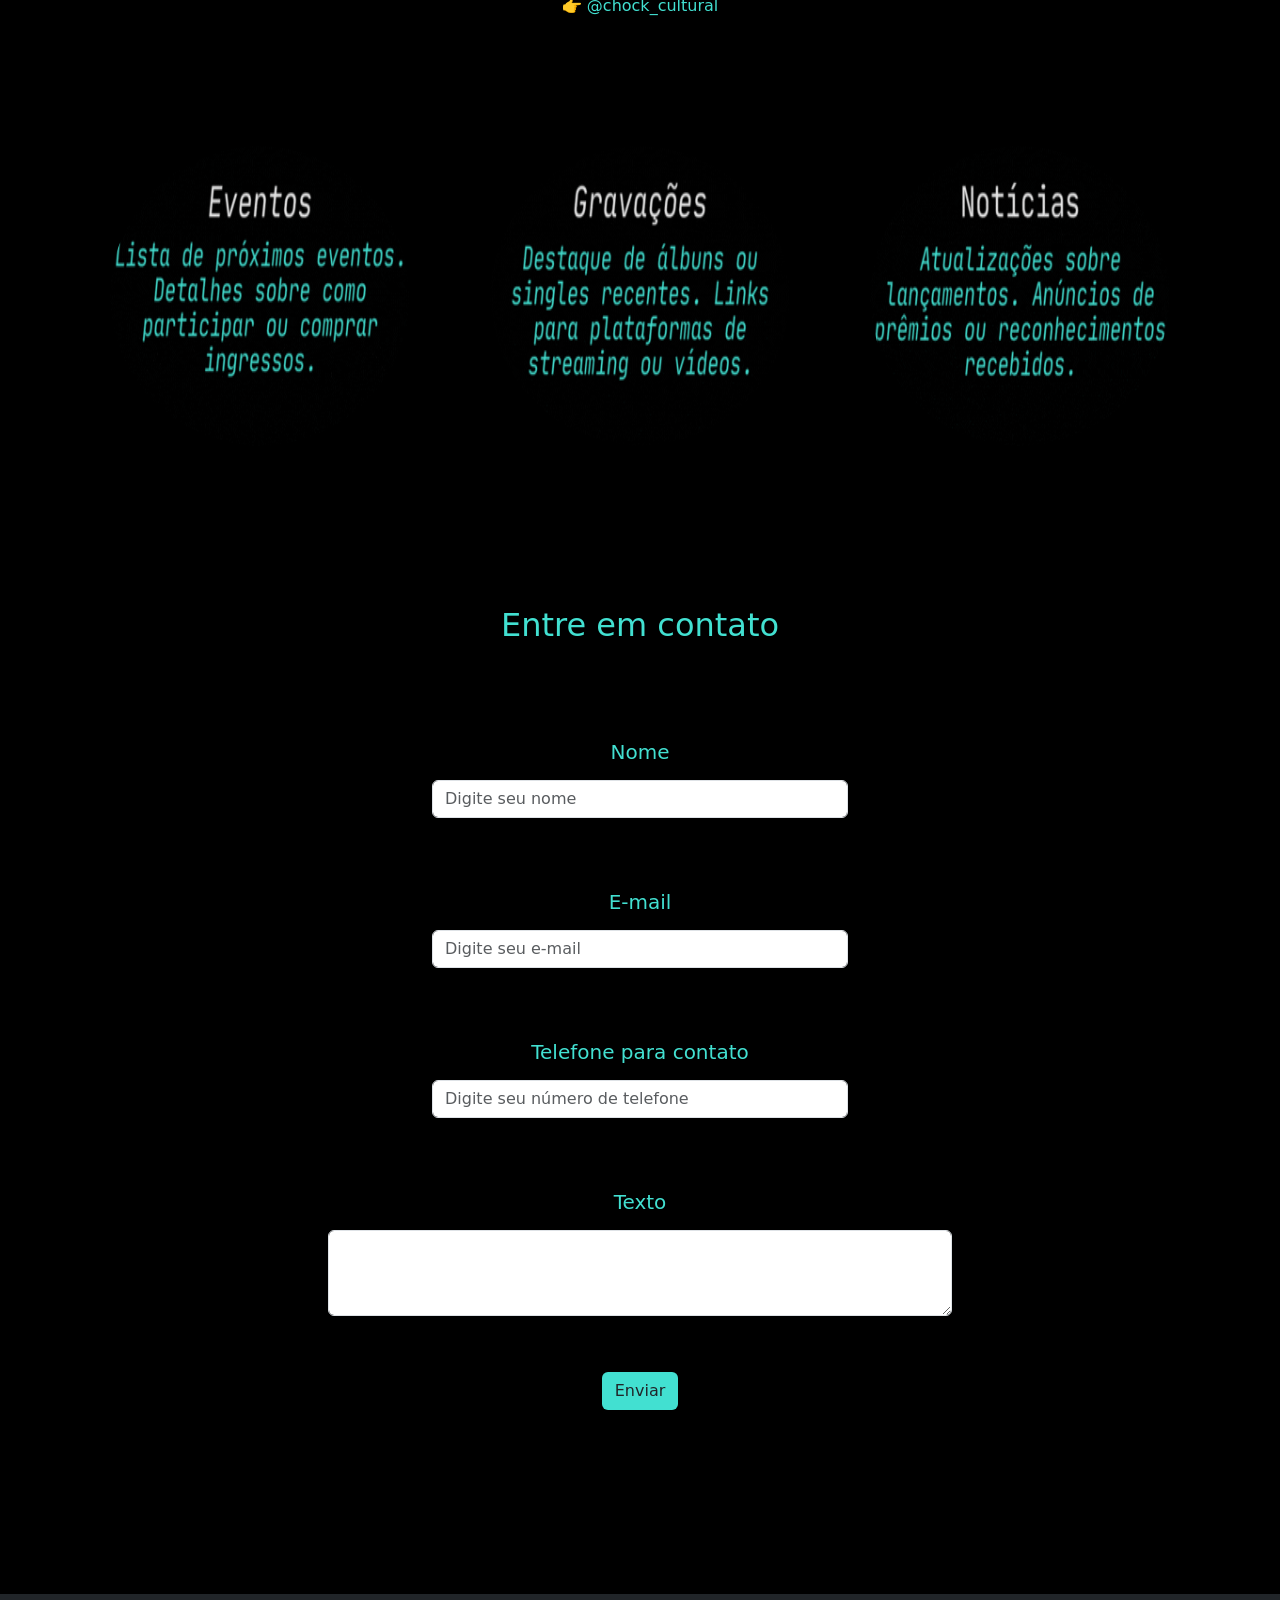
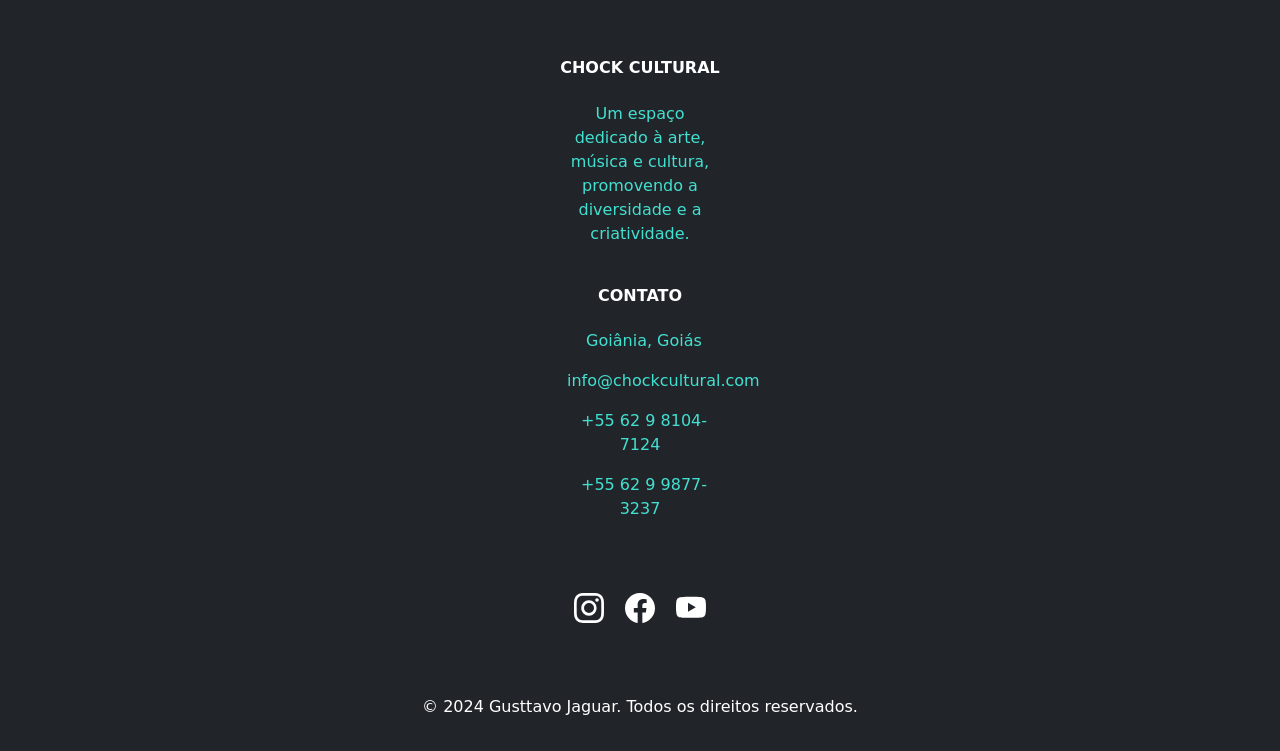
==== commit 875a6196: "landing page" ====
--- a/index.html
+++ b/index.html
@@ -7,114 +7,59 @@
     <link href="https://cdn.jsdelivr.net/npm/bootstrap@5.3.3/dist/css/bootstrap.min.css" rel="stylesheet">
     <link href="css/style.css" rel="stylesheet"> </head>
   <body>
-    <nav class="navbar navbar-dark bg-dark">
-      <div class="container">
-        <div class="icones ms-auto d-flex align-items-center">
-          <a class="m-2 text-white" target="_blank" href="index.html" >
-            Perfil artístico
-          </a>
-          <a class="m-2 text-white" target="_blank" href="#">
-            Currículo
-          </a>
-          <a class="m-4" target="_blank" href="https://whatsapp.com">
-            <svg xmlns="http://www.w3.org/2000/svg" width="24" height="24" fill="currentColor" class="bi bi-telephone-forward-fill" viewBox="0 0 16 16">
-              <path fill-rule="evenodd" d="M1.885.511a1.745 1.745 0 0 1 2.61.163L6.29 2.98c.329.423.445.974.315 1.494l-.547 2.19a.68.68 0 0 0 .178.643l2.457 2.457a.68.68 0 0 0 .644.178l2.189-.547a1.75 1.75 0 0 1 1.494.315l2.306 1.794c.829.645.905 1.87.163 2.611l-1.034 1.034c-.74.74-1.846 1.065-2.877.702a18.6 18.6 0 0 1-7.01-4.42 18.6 18.6 0 0 1-4.42-7.009c-.362-1.03-.037-2.137.703-2.877zm10.761.135a.5.5 0 0 1 .708 0l2.5 2.5a.5.5 0 0 1 0 .708l-2.5 2.5a.5.5 0 0 1-.708-.708L14.293 4H9.5a.5.5 0 0 1 0-1h4.793l-1.647-1.646a.5.5 0 0 1 0-.708"/>
-            </svg>
-          </a>
-        </div>
-      </div>
-    </nav>
+    <br>
     <br><br>
     <div class="text-center">
       <img src="img/logo.jpg" class="logo" alt="logo" height="360" width="360">
     </div>
+    
+    <br>
+    <div id="carouselExampleInterval" class="carousel slide p-3" data-bs-ride="carousel">
+      <div class="carousel-inner">
+        <section class="main-lead video-wrapper" margin="2px" padding="3px">
+          <video controls>
+            <source src="img/Chock Eventos.mp4" type="video/mp4">
+            Chack Eventos
+          </video>
+        </section>
+      </div>
+    </div>
     <br><br>
-    <br>
-    <div id="carouselExampleInterval" align="center"class="carousel slide" data-bs-ride="carousel">
-      <div class="carousel-inner">
-        <div class="carousel-item active" data-bs-interval="1000">
-          <img src="img/1.jpg" class="d-block w-50" alt="chock1">
-        </div>
-        <div class="carousel-item active" data-bs-interval="1000">
-          <img src="img/2.jpg" class="d-block w-50" alt="chock2">
-        </div>
-        <div class="carousel-item active" data-bs-interval="1000">
-          <img src="img/3.jpg" class="d-block w-50" align="center" alt="chock3">
-        </div>
-      </div>
-      <button class="carousel-control-prev" type="button" data-bs-target="#carouselExampleInterval" data-bs-slide="prev">
-        <span class="carousel-control-prev-icon" aria-hidden="true"></span>
-        <span class="visually-hidden">Previous</span>
-      </button>
-      <button class="carousel-control-next" type="button" data-bs-target="#carouselExampleInterval" data-bs-slide="next">
-        <span class="carousel-control-next-icon" aria-hidden="true"></span>
-        <span class="visually-hidden">Next</span>
-      </button>
-    </div>
-    <br>
+    
+    <div class="texto" align="center">
+      <h1 class="titulo"> Descubra o Chock Cultural</h1>
     <br><br>
-    <div class="texto" align="center">
-      <h2>🌟 Descubra o Chock Cultural! 🌟</h2>
-    <br>
-
-          <p>Mergulhe em um mundo de arte, música e cultura!</p> 
-          
+        <div class="paragrafo p-3">
+          <p>Mergulhe em um mundo de arte, música e cultura!</p>   
           <p>No Chock Cultural, celebramos a diversidade e a criatividade em cada evento.</p> 
           <p>Junte-se a nós para experiências únicas que conectam pessoas e promovem o talento local. </p>
-          <p>Siga-nos e fique por dentro das novidades e programação imperdível! ✨</p>
+          <p>Siga-nos e fique por dentro das novidades e programação imperdível! </p>
+        </div>
           <br><br>
-          <p>👉 @chock_cultural</p>
-    </div>
+          
+          <div class="idealizador">
+                <p>👉 @chock_cultural</p>
+          </div>
+      </div>
     <br><br>
-    <div class="container text-center">
-      <div class="row">
-        <div class="col">
-      
-        <div class="card border-info text-center">
-          
-          <div class="card-body" style="background-color:black;"><br>
-            <h5 class="card-title">Canal no YouTube</h5>
-            <p class="card-text">Fábio Chock, ator e rapper, expressa em seu canal a importância da crítica ao governo e do papel do povo em cobrar políticas afirmativas, refletindo sobre a dificuldade de viver sob controle e padrões estabelecidos. Ele destaca a liberdade de pensamento e menciona a frase de Criolo sobre a luta contra a ignorância.</p>
-            <br><a href="#" class="btn btn-primary">YouTube</a>
-          </div>
-         
-        </div>
-      </div>
-      </div>
-      </div>
-    <br><br><br><br>
+   
+    <br><br>
       
     <div class="container text-center">
       <div class="row">
-        <div class="col-md-4 mb-4">
-          <div class="card border-info text-center">
-            <div class="card-body" style="background-color:black;">
-              <h5 class="card-title">Eventos</h5>
-              <p class="card-text">Lista de próximos eventos.
-                Detalhes sobre como participar ou comprar ingressos.</p>
-              <a href="#" class="btn btn-primary">Saiba mais</a>
-            </div>
+        <div class="col-md-4 mb-4 p-3">
+          <div class="text-center">
+            <img src="img/chock1.gif" class="logo" alt="logo" height="300" width="300">
           </div>
         </div>
-        <div class="col-md-4 mb-4">
-          <div class="card border-info text-center">
-            <div class="card-body" style="background-color:black;">
-              <h5 class="card-title">Gravações</h5>
-              <p class="card-text">Destaque de álbuns ou singles recentes.
-                Links para plataformas de streaming ou vídeos .</p>
-              <a href="#" class="btn btn-primary">Saiba mais</a>
-            </div>
+        <div class="col-md-4 mb-4 p-3">
+          <div class="text-center">
+            <img src="img/chock2.gif" class="logo" alt="logo" height="300" width="300">
           </div>
         </div>
-        <div class="col-md-4 mb-4">
-          <div class="card border-info text-center">
-            <div class="card-body" style="background-color:black;">
-              <h5 class="card-title">Atualizações</h5>
-              <p class="card-text">Atualizações sobre lançamentos.
-                Anúncios de prêmios ou reconhecimentos recebidos.
-              </p>
-              <a href="#" class="btn btn-primary">Saiba mais</a>
-            </div>
+        <div class="col-md-4 mb-4 p-3">
+          <div class="text-center">
+            <img src="img/chock3.gif" class="logo" alt="logo" height="300" width="300">
           </div>
         </div>
       </div>
@@ -123,120 +68,90 @@
     <br><br><br>
     <div class="texto" align="center">
       <h2>Entre em contato</h2>
-      <br><br><br>
+      <br><br>
     <br>
-    <div class="mb-3" align="center">
-      <div class="col-md-4">
-        <label for="exampleFormControlInput1" class="form-label"><h5>Nome</h5></label>
-        <input type="text" class="form-control" id="exampleFormControlInput1" placeholder="Digite seu nome">
+    <form id="contact-form">
+      <div class="mb-3 p-3" align="center">
+        <div class="col-md-4">
+          <label for="name" class="form-label"><h5>Nome</h5></label>
+          <input type="text" class="form-control" id="name" name="user_name" placeholder="Digite seu nome" required>
+        </div>
       </div>
-    </div>
-    <br>
-    <div class="mb-3" align="center">
-      <div class="col-md-4">
-        <label for="exampleFormControlInput2" class="form-label"><h5>E-mail</h5></label>
-        <input type="email" class="form-control" id="exampleFormControlInput2" placeholder="Digite seu e-mail">
+      <br>
+      <div class="mb-3 p-3" align="center">
+        <div class="col-md-4">
+          <label for="email" class="form-label"><h5>E-mail</h5></label>
+          <input type="email" class="form-control" id="email" name="user_email" placeholder="Digite seu e-mail" required>
+        </div>
       </div>
-    </div>
-    <br>
-    <div class="mb-3" align="center">
-      <div class="col-md-4">
-        <label for="exampleFormControlInput3" class="form-label"><h5>Telefone para contato</h5></label>
-        <input type="tel" class="form-control" id="exampleFormControlInput3" placeholder="Digite seu número de telefone">
+      <br>
+      <div class="mb-3 p-3" align="center">
+        <div class="col-md-4">
+          <label for="phone" class="form-label"><h5>Telefone para contato</h5></label>
+          <input type="tel" class="form-control" id="phone" name="user_phone" placeholder="Digite seu número de telefone" required>
+        </div>
       </div>
-    </div>
-    <br>
-    <div class="mb-3" align="center">
-      <div class="col-md-6" align="center">  
-        <label for="exampleFormControlTextarea1" class="form-label"><h5>Texto</h5></label>
-        <textarea class="form-control" id="exampleFormControlTextarea1" rows="3"></textarea>
+      <br>
+      <div class="mb-3 p-3" align="center">
+        <div class="col-md-6" align="center">  
+          <label for="message" class="form-label"><h5>Texto</h5></label>
+          <textarea class="form-control" id="message" name="message" rows="3" required></textarea>
+        </div>
       </div>
-    </div>
-    <br>
+      <br>
+      <div class="mb-3" align="center">
+        <button type="submit" class="btn">Enviar</button>
+      </div>
+    </form>
+    <p id="status-message"></p>
     
-    <a href="#" class="btn btn-primary">Enviar</a>
-
-    <br><br><br><br>
+    
+    <br><br>
+    
+    <br><br><br><br><br>
 
 
-    <footer class="bg-dark text-white text-center py-3">
+    <footer class="bg-dark text-white py-2">
       <div class="container">
         <br><br>
         
-        <section class="">
-          <div class="container text-center text-md-start mt-5">
-            <div class="row mt-3">
-              <div class="col-md-3 col-lg-4 col-xl-3 mx-auto mb-4">
-                <h6 class="text-uppercase fw-bold mb-4">
+        <section class="" >
+          <div class="container text-md-start mt-2">
+            <div class="row mt-2">
+              <div class="col-md-2 col-lg-2 col-xl-2 mx-auto mb-2">
+                <h6 class="text-uppercase fw-bold mb-4" align="center">
                   ChocK Cultural
                 </h6>
-                <p>
+                <p align="center">
                   Um espaço dedicado à arte, música e cultura, promovendo a diversidade e a criatividade.
                 </p>
-              </div>
-              <div class="col-md-2 col-lg-2 col-xl-2 mx-auto mb-4">
-                <h6 class="text-uppercase fw-bold mb-4">
-                  Produtos
-                </h6>
-                <p>
-                  <a href="#" class="text-reset">Serviço 1</a>
-                </p>
-                <p>
-                  <a href="#" class="text-reset">Serviço 2</a>
-                </p>
-                <p>
-                  <a href="#" class="text-reset">Serviço 3</a>
-                </p>
-                <p>
-                  <a href="#" class="text-reset">Serviço 4</a>
-                </p>
-              </div>
-              <div class="col-md-3 col-lg-2 col-xl-2 mx-auto mb-4">
-                <h6 class="text-uppercase fw-bold mb-4">
-                  Links úteis
-                </h6>
-                <p>
-                  <a href="#" class="text-reset">Preços</a>
-                </p>
-                <p>
-                  <a href="#" class="text-reset">Ajuda</a>
-                </p>
-                <p>
-                  <a href="#" class="text-reset">Sobre</a>
-                </p>
-                <p>
-                  <a href="#" class="text-reset">Contate-nos</a>
-                </p>
-              </div>
-              <div class="col-md-4 col-lg-3 col-xl-3 mx-auto mb-md-0 mb-4">
-                <h6 class="text-uppercase fw-bold mb-4">Contato</h6>
-                <p><i class="fas fa-home me-3"></i> Goiânia, Goiás</p>
-                <p><i class="fas fa-envelope me-3"></i> info@chockcultural.com</p>
-                <p><i class="fas fa-phone me-3"></i> +55 62 9 9877-3237</p>
-                <p><i class="fas fa-print me-3"></i> +55 62 9 9877-3237</p>
+              
+              <br>
+        
+                <h6 class="text-uppercase fw-bold mb-4" align="center">Contato</h6>
+                <p align="center"><i class="fas fa-home me-2"></i> Goiânia, Goiás</p>
+                <p align="center"><i class="fas fa-envelope me-2"></i> info@chockcultural.com</p>
+                <p align="center"><i class="fas fa-phone me-2"></i> +55 62 9 8104-7124</p>
+                <p align="center"><i class="fas fa-print me-2"></i> +55 62 9 9877-3237</p>
               </div>
             </div>
           </div>
         </section>
         <br><br>
         <div class="icones">
-          <a href="https://instagram.com" target="_blank" class="text-white mx-2">
-            <svg xmlns="http://www.w3.org/2000/svg" width="24" height="24" fill="currentColor" class="bi bi-instagram" viewBox="0 0 16 16">
+          <a  href="https://www.instagram.com/chock_cultural/" target="_blank" class="text-white mx-2">
+            <svg xmlns="http://www.w3.org/2000/svg" width="30" height="30" fill="currentColor" class="bi bi-instagram" viewBox="0 0 16 16">
               <path d="M8 0C5.829 0 5.556.01 4.703.048 3.85.088 3.269.222 2.76.42a3.9 3.9 0 0 0-1.417.923A3.9 3.9 0 0 0 .42 2.76C.222 3.268.087 3.85.048 4.7.01 5.555 0 5.827 0 8.001c0 2.172.01 2.444.048 3.297.04.852.174 1.433.372 1.942.205.526.478.972.923 1.417.444.445.89.719 1.416.923.51.198 1.09.333 1.942.372C5.555 15.99 5.827 16 8 16s2.444-.01 3.298-.048c.851-.04 1.434-.174 1.943-.372a3.9 3.9 0 0 0 1.416-.923c.445-.445.718-.891.923-1.417.197-.509.332-1.09.372-1.942C15.99 10.445 16 10.173 16 8s-.01-2.445-.048-3.299c-.04-.851-.175-1.433-.372-1.941a3.9 3.9 0 0 0-.923-1.417A3.9 3.9 0 0 0 13.24.42c-.51-.198-1.092-.333-1.943-.372C10.443.01 10.172 0 7.998 0zm-.717 1.442h.718c2.136 0 2.389.007 3.232.046.78.035 1.204.166 1.486.275.373.145.64.319.92.599s.453.546.598.92c.11.281.24.705.275 1.485.039.843.047 1.096.047 3.231s-.008 2.389-.047 3.232c-.035.78-.166 1.203-.275 1.485a2.5 2.5 0 0 1-.599.919c-.28.28-.546.453-.92.598-.28.11-.704.24-1.485.276-.843.038-1.096.047-3.232.047s-2.39-.009-3.233-.047c-.78-.036-1.203-.166-1.485-.276a2.5 2.5 0 0 1-.92-.598 2.5 2.5 0 0 1-.6-.92c-.109-.281-.24-.705-.275-1.485-.038-.843-.046-1.096-.046-3.233s.008-2.388.046-3.231c.036-.78.166-1.204.276-1.486.145-.373.319-.64.599-.92s.546-.453.92-.598c.282-.11.705-.24 1.485-.276.738-.034 1.024-.044 2.515-.045zm4.988 1.328a.96.96 0 1 0 0 1.92.96.96 0 0 0 0-1.92m-4.27 1.122a4.109 4.109 0 1 0 0 8.217 4.109 4.109 0 0 0 0-8.217m0 1.441a2.667 2.667 0 1 1 0 5.334 2.667 2.667 0 0 1 0-5.334"/>
             </svg>
           </a>
-          <a href="https://facebook.com" target="_blank" class="text-white mx-2">
-            <svg xmlns="http://www.w3.org/2000/svg" width="24" height="24" fill="currentColor" class="bi bi-facebook" viewBox="0 0 16 16">
+          <a href="https://www.facebook.com/profile.php?id=61552478497172" target="_blank" class="text-white mx-2">
+            <svg xmlns="http://www.w3.org/2000/svg" width="30" height="30" fill="currentColor" class="bi bi-facebook" viewBox="0 0 16 16">
               <path d="M16 8.049c0-4.446-3.582-8.05-8-8.05C3.58 0-.002 3.603-.002 8.05c0 4.017 2.926 7.347 6.75 7.951v-5.625h-2.03V8.05H6.75V6.275c0-2.017 1.195-3.131 3.022-3.131.876 0 1.791.157 1.791.157v1.98h-1.009c-.993 0-1.303.621-1.303 1.258v1.51h2.218l-.354 2.326H9.25V16c3.824-.604 6.75-3.934 6.75-7.951"/>
             </svg>
           </a>
-          <a href="https://whatsapp.com" target="_blank" class="text-white mx-2">
-            <svg xmlns="http://www.w3.org/2000/svg" width="24" height="24" fill="currentColor" class="bi bi-whatsapp" viewBox="0 0 16 16">
-              <path d="M13.601 2.326A7.85 7.85 0 0 0 7.994 0C3.627 0 .068 3.558.064 7.926c0 1.399.366 2.76 1.057 3.965L0 16l4.204-1.102a7.9 7.9 0 0 0 3.79.965h.004c4.368 0 7.926-3.558 7.93-7.93A7.9 7.9 0 0 0 13.6 2.326zM7.994 14.521a6.6 6.6 0 0 1-3.356-.92l-.24-.144-2.494.654.666-2.433-.156-.251a6.56 6.56 0 0 1-1.007-3.505c0-3.626 2.957-6.584 6.591-6.584a6.56 6.56 0 0 1 4.66 1.931 6.56 6.56 0 0 1 1.928 4.66c-.004 3.639-2.961 6.592-6.592 6.592m3.615-4.934c-.197-.099-1.17-.578-1.353-.646-.182-.065-.315-.099-.445.099-.133.197-.513.646-.627.775-.114.133-.232.148-.43.05-.197-.1-.836-.308-1.592-.985-.59-.525-.985-1.175-1.103-1.372-.114-.198-.011-.304.088-.403.087-.088.197-.232.296-.346.1-.114.133-.198.198-.33.065-.134.034-.248-.015-.347-.05-.099-.445-1.076-.612-1.47-.16-.389-.323-.335-.445-.34-.114-.007-.247-.007-.38-.007a.73.73 0 0 0-.529.247c-.182.198-.691.677-.691 1.654s.71 1.916.81 2.049c.098.133 1.394 2.132 3.383 2.992.47.205.84.326 1.129.418.475.152.904.129 1.246.08.38-.058 1.171-.48 1.338-.943.164-.464.164-.86.114-.943-.049-.084-.182-.133-.38-.232"/>
-            </svg>
-          </a>
-          <a href="https://youtube.com" target="_blank" class="text-white mx-2">
-            <svg xmlns="http://www.w3.org/2000/svg" width="24" height="24" fill="currentColor" class="bi bi-youtube" viewBox="0 0 16 16">
+          
+          <a href="https://www.youtube.com/c/F%C3%A1bioChock" target="_blank" class="text-white mx-2">
+            <svg xmlns="http://www.w3.org/2000/svg" width="30" height="30" fill="currentColor" class="bi bi-youtube" viewBox="0 0 16 16">
               <path d="M8.051 1.999h.089c.822.003 4.987.033 6.11.335a2.01 2.01 0 0 1 1.415 1.42c.101.38.172.883.22 1.402l.01.104.022.26.008.104c.065.914.073 1.77.074 1.957v.075c-.001.194-.01 1.108-.082 2.06l-.008.105-.009.104c-.05.572-.124 1.14-.235 1.558a2.01 2.01 0 0 1-1.415 1.42c-1.16.312-5.569.334-6.18.335h-.142c-.309 0-1.587-.006-2.927-.052l-.17-.006-.087-.004-.171-.007-.171-.007c-1.11-.049-2.167-.128-2.654-.26a2.01 2.01 0 0 1-1.415-1.419c-.111-.417-.185-.986-.235-1.558L.09 9.82l-.008-.104A31 31 0 0 1 0 7.68v-.123c.002-.215.01-.958.064-1.778l.007-.103.003-.052.008-.104.022-.26.01-.104c.048-.519.119-1.023.22-1.402a2.01 2.01 0 0 1 1.415-1.42c.487-.13 1.544-.21 2.654-.26l.17-.007.172-.006.086-.003.171-.007A100 100 0 0 1 7.858 2zM6.4 5.209v4.818l4.157-2.408z"/>
             </svg>
           </a>
@@ -249,8 +164,29 @@
     </footer>
     
     <script src="https://cdn.jsdelivr.net/npm/bootstrap@5.3.3/dist/js/bootstrap.bundle.min.js"></script>
+    <script type="text/javascript" src="js/mail.js"></script>
+    <script src="https://cdn.jsdelivr.net/npm/@popperjs/core@2/dist/umd/popper.min.js"></script>
+    <script type="text/javascript" src="https://cdn.emailjs.com/dist/email.min.js"></script>
+    <script type="text/javascript">
+      (function() {
+          emailjs.init("kMMBA0vKeu627Q2l1"); // Substitua por sua chave pública do EmailJS
+      })();
+      
+    </script>
+<script>
+  document.getElementById('contact-form').addEventListener('submit', function(event) {
+    event.preventDefault();
 
-    <script src="https://cdn.jsdelivr.net/npm/@popperjs/core@2/dist/umd/popper.min.js"></script>
+    emailjs.sendForm('service_dihf27q', 'template_1ta98s5', this)
+      .then(function() {
+        document.getElementById('status-message').textContent = 'Mensagem enviada com sucesso!';
+        document.getElementById('status-message').style.color = 'green';
+      }, function(error) {
+        document.getElementById('status-message').textContent = 'Erro ao enviar mensagem: ' + error.text;
+        document.getElementById('status-message').style.color = 'red';
+      });
+  });
+</script>
    </body>
 </html>
 
--- a/css/style.css
+++ b/css/style.css
@@ -1,18 +1,27 @@
 body{
   background-color: black;
-  
+  /*background-image: url('../img/bg.gif');*/
+  background-size: cover; 
+  background-repeat: no-repeat; 
+  background-attachment: fixed;
+  background-position: center;
 }
 
 p {
+    
     color: rgb(66, 224, 209)
 }
+
+
+
 
 nav a {
     text-decoration:none;
   }
 
  .texto{
-  color: rgb(66, 224, 209);
+  
+  color: #42e0d1;
  }
 
  .card-title{
@@ -21,13 +30,105 @@
 
  }
 
+ .video-wrapper {
+  position: relative;
+  padding-bottom: 56.25%; /* 16:9 aspect ratio */
+  height: 0;
+  overflow: hidden;
+}
 
+.video-wrapper video {
+  position: absolute;
+  top: 50%;
+  left: 50%;
+  width: 80%;
+  height: 80%;
+  transform: translate(-50%, -50%);
+}
  .form-label{
 
   color: rgb(66, 224, 209);
 
  }
 
+
+ .text-center{
+  transition: transform 0.5s;
+}
+
+.text-center:hover{
+  transform: scale(1.05);
+}
+.texto{
+  transition: transform 0.5s;
+}
+
+.texto:hover{
+  transform: scale(1.05);
+}
+
+
+.titulo{
+  transition: transform 0.5s;
+}
+
+.titulo:hover{
+  transform: scale(1.1);
+}
+
+
+.paragrafo{
+  font-size: 18px;
+  transition: transform 0.5s;
+}
+
+.paragrafo:hover{
+  transform: scale(1.05);
+}
+
+
+.carousel{
+  transition: transform 0.5s;
+}
+
+.carousel:hover{
+  transform: scale(1.05);
+}
+
+.mb-3{
+  transition: transform 0.5s;
+}
+
+.mb-3:hover{
+  transform: scale(1.05);
+}
+
+.btn{
+  transition: transform 0.5s;
+  
+  background-color: #42e0d1;
+}
+
+.btn:hover{
+  transform: scale(1.1);
+
+}
+
+.idealizador{
+  transition: transform 0.5s;
+}
+
+.idealizador:hover{
+  transform: scale(1.5);
+}
+
+.bi{
+  transition: transform 0.5s;
+}
+
+.bi:hover{
+  transform: scale(1.5);
+}
 
   footer a {
     text-decoration: none; /* Aumenta a especificidade */
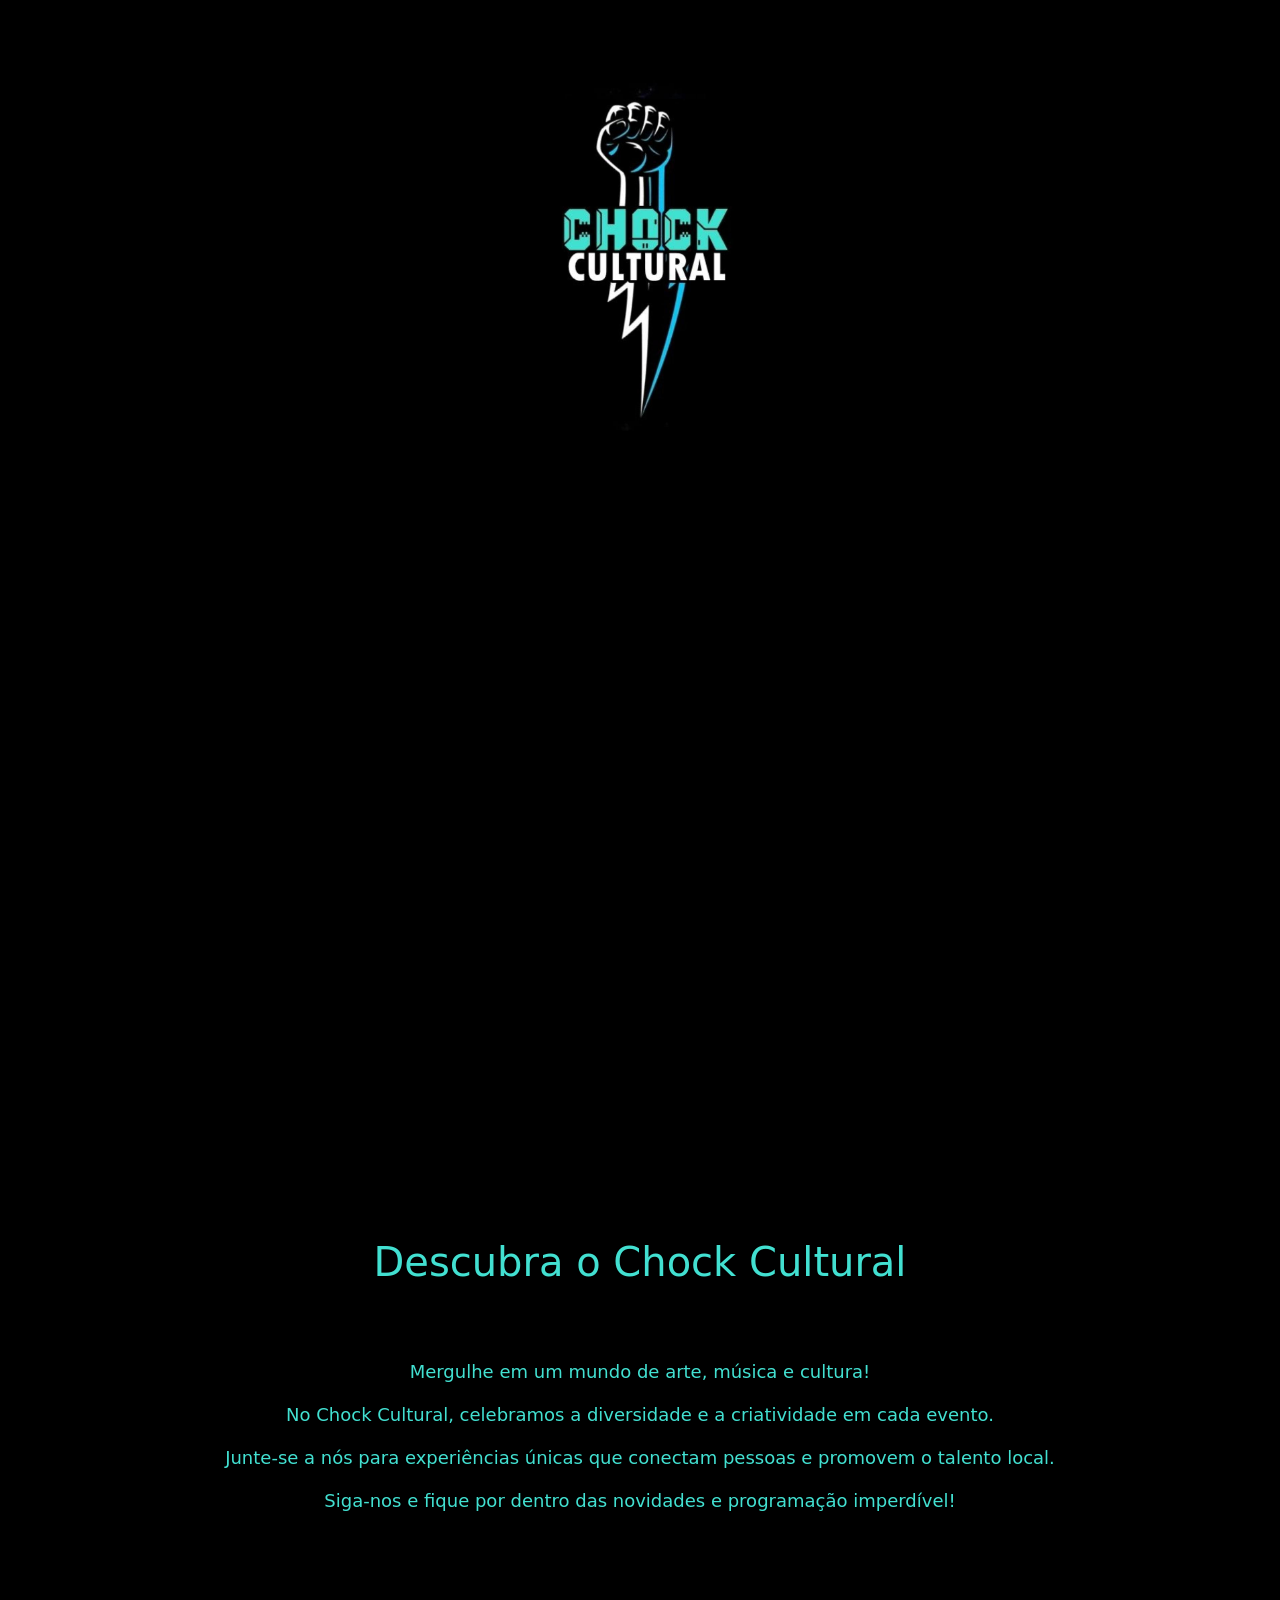
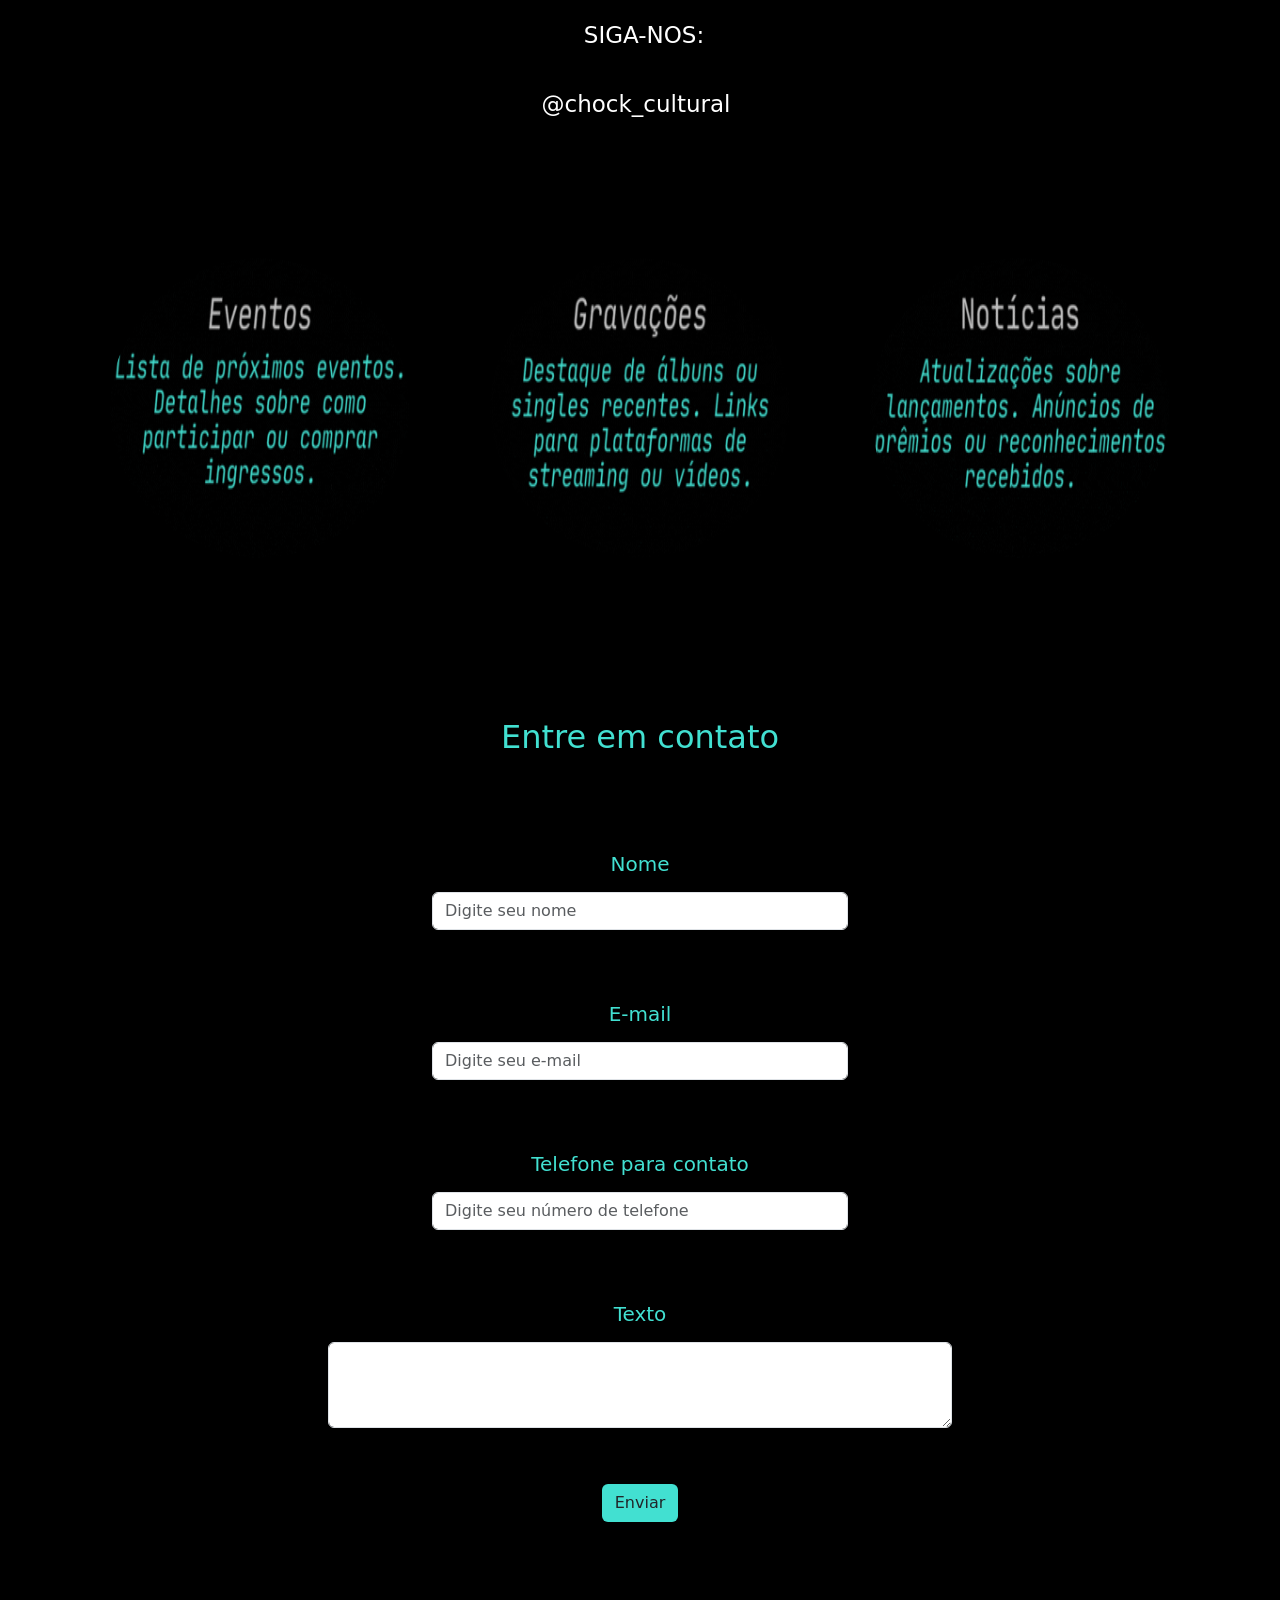
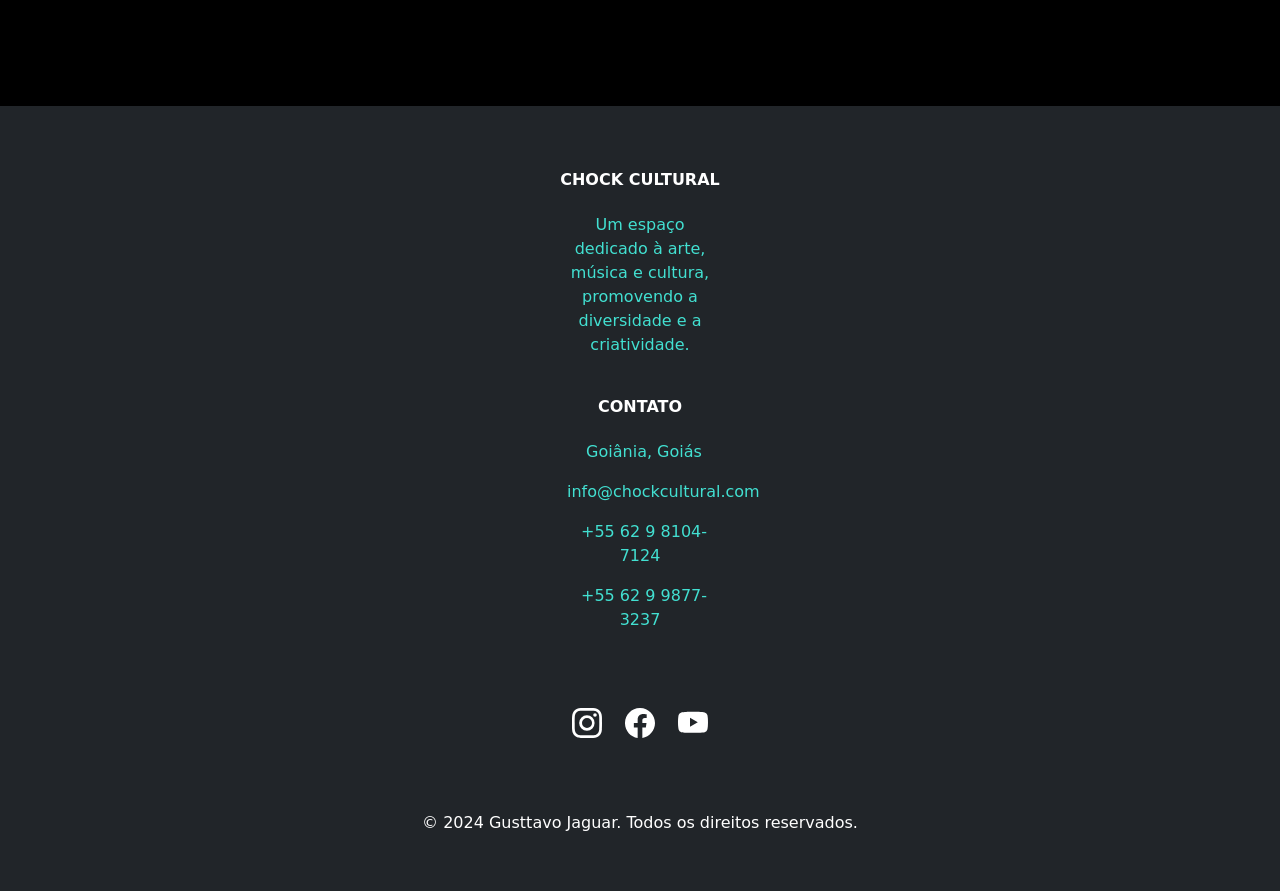
==== commit 3185426e: "landing page" ====
--- a/index.html
+++ b/index.html
@@ -17,7 +17,7 @@
     <div id="carouselExampleInterval" class="carousel slide p-3" data-bs-ride="carousel">
       <div class="carousel-inner">
         <section class="main-lead video-wrapper" margin="2px" padding="3px">
-          <video controls>
+          <video autoplay loop muted>
             <source src="img/Chock Eventos.mp4" type="video/mp4">
             Chack Eventos
           </video>
@@ -35,14 +35,15 @@
           <p>Junte-se a nós para experiências únicas que conectam pessoas e promovem o talento local. </p>
           <p>Siga-nos e fique por dentro das novidades e programação imperdível! </p>
         </div>
-          <br><br>
-          
+          <br>
+          <br>
+          <br>
           <div class="idealizador">
-                <p>👉 @chock_cultural</p>
+                <a href="https://www.instagram.com/chock_cultural/" target="_blank" class="text-white mx-2">SIGA-NOS: <br><br>@chock_cultural</a>
           </div>
       </div>
     <br><br>
-   
+    <br>
     <br><br>
       
     <div class="container text-center">
@@ -159,8 +160,10 @@
       </div>
       
       <br><br><br>
-      <a href="https://gusttavo-jaguar.netlify.app/" class="text-white">&copy; 2024 Gusttavo Jaguar. Todos os direitos reservados.</a>
-      <br><br>
+      <div class="foot">
+        <a href="https://gusttavo-jaguar.netlify.app/" class="text-white" style="font-size: 16px;">&copy; 2024 Gusttavo Jaguar. Todos os direitos reservados.</a>
+      </div>
+        <br><br>
     </footer>
     
     <script src="https://cdn.jsdelivr.net/npm/bootstrap@5.3.3/dist/js/bootstrap.bundle.min.js"></script>
--- a/css/style.css
+++ b/css/style.css
@@ -13,7 +13,10 @@
 }
 
 
-
+a {
+  font-size: 23px;
+  text-decoration:none;
+}
 
 nav a {
     text-decoration:none;
@@ -105,7 +108,7 @@
 
 .btn{
   transition: transform 0.5s;
-  
+
   background-color: #42e0d1;
 }
 
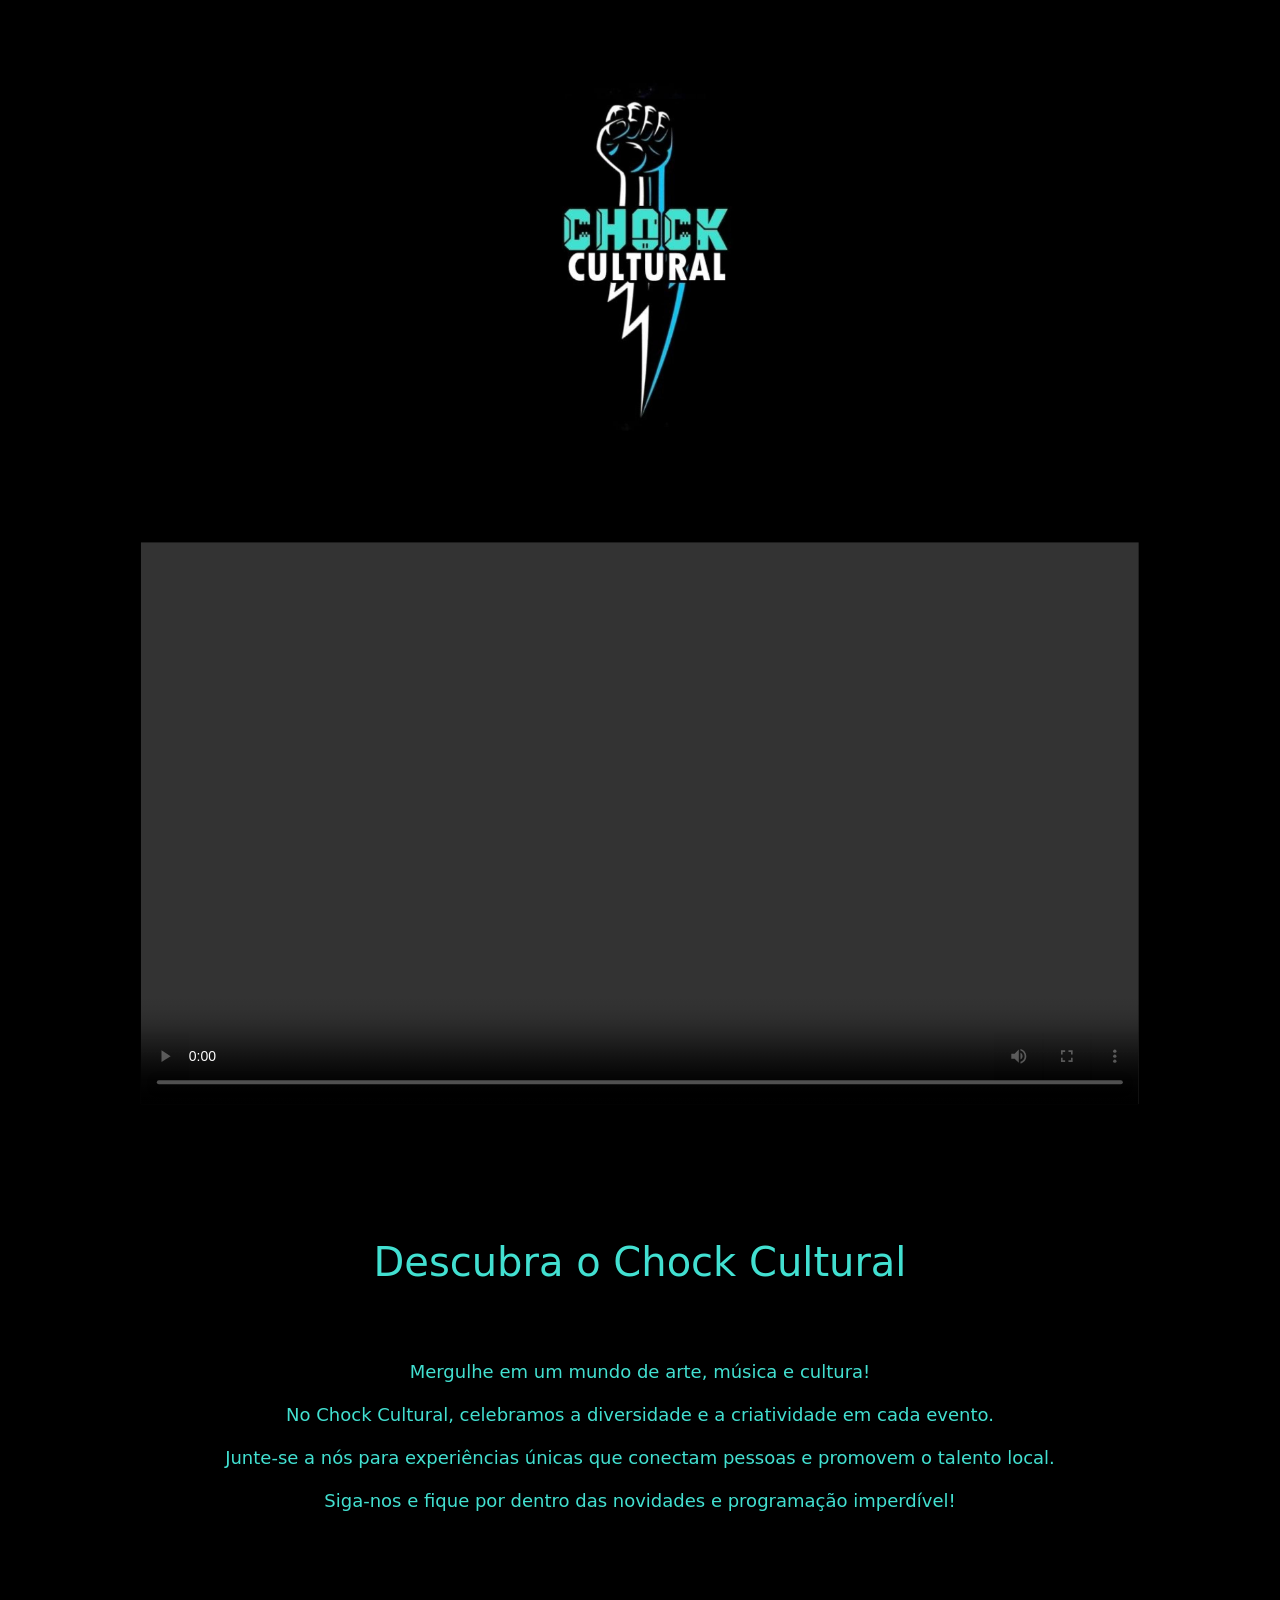
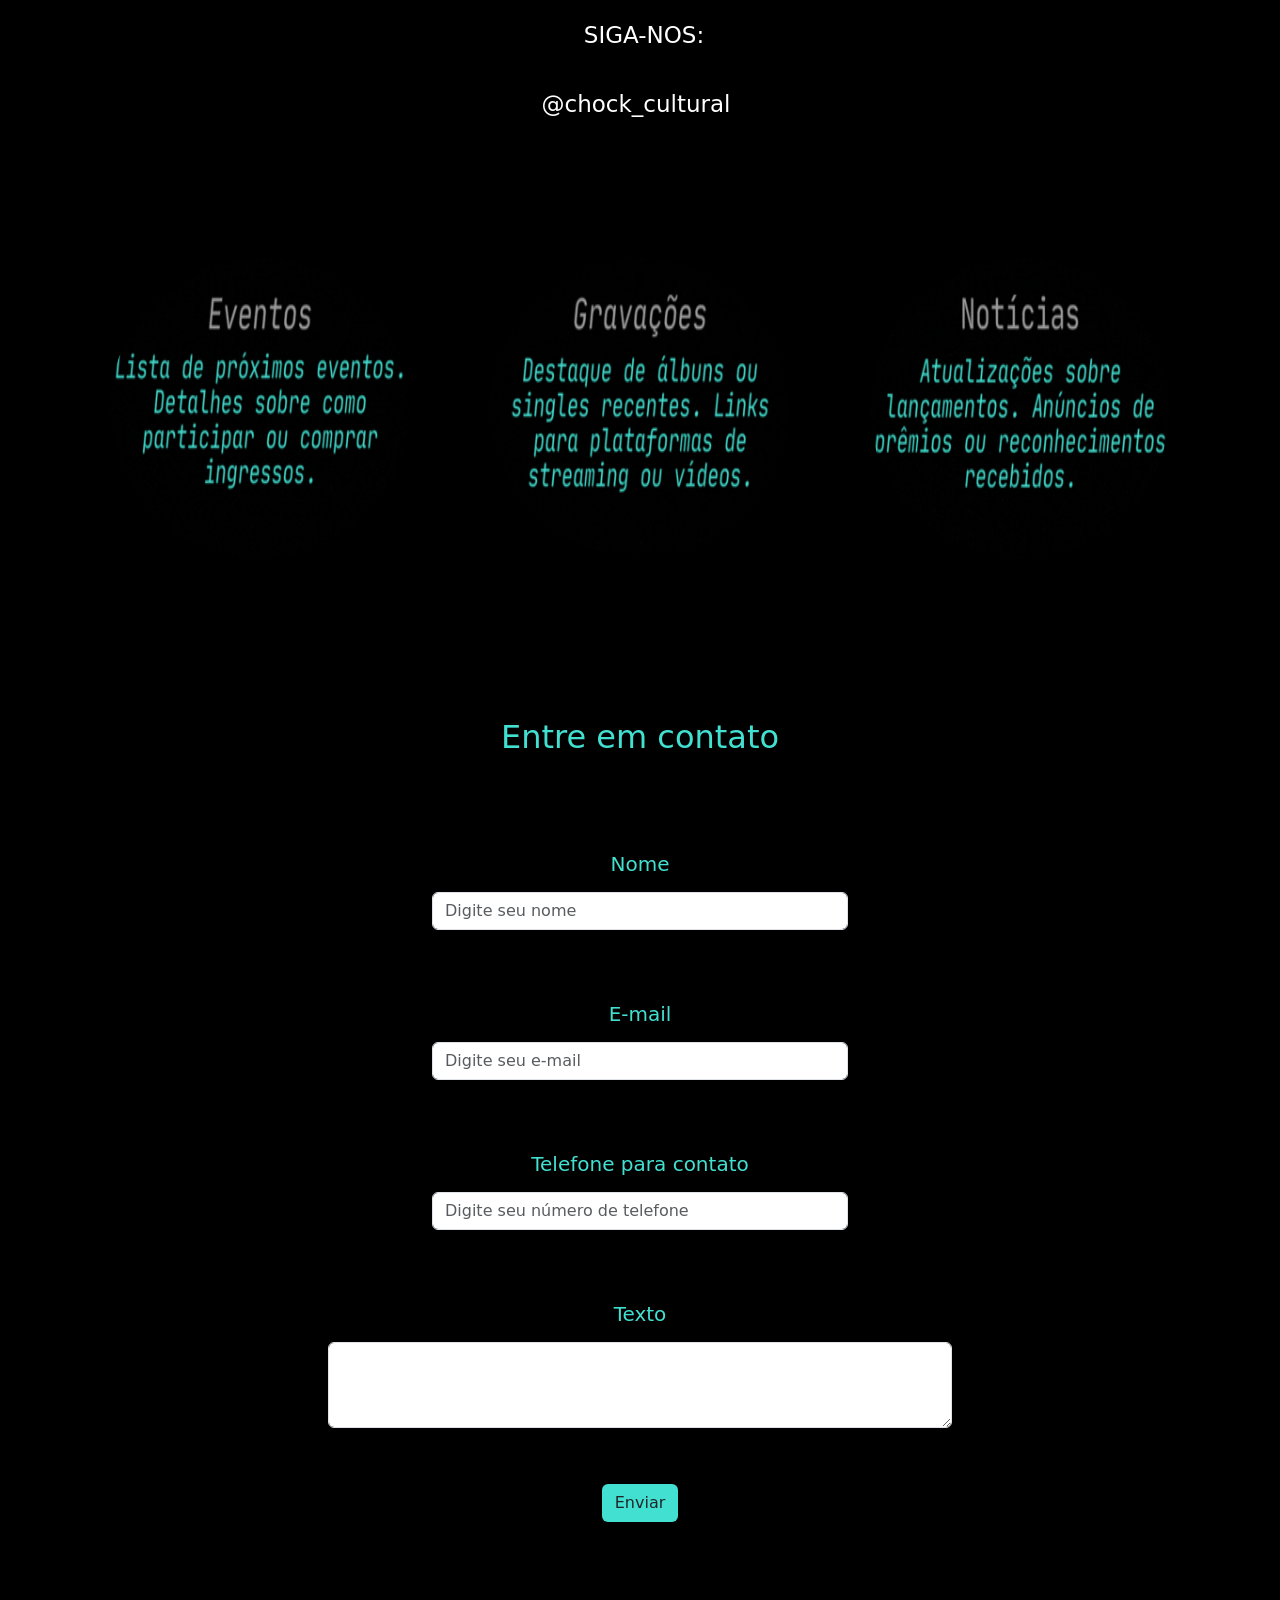
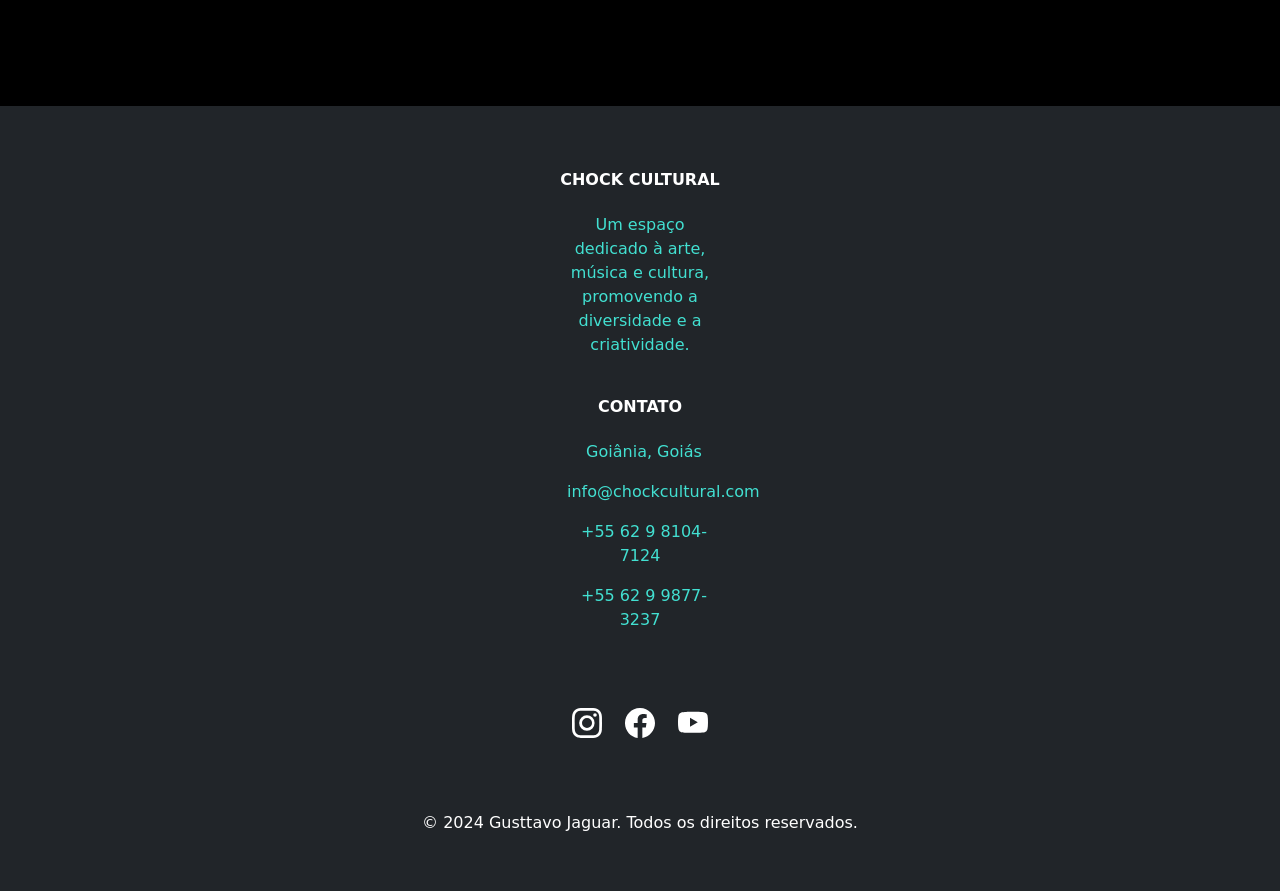
==== commit 8d1f224e: "landing page" ====
--- a/index.html
+++ b/index.html
@@ -17,7 +17,7 @@
     <div id="carouselExampleInterval" class="carousel slide p-3" data-bs-ride="carousel">
       <div class="carousel-inner">
         <section class="main-lead video-wrapper" margin="2px" padding="3px">
-          <video autoplay loop muted>
+          <video autoplay controls loop>
             <source src="img/Chock Eventos.mp4" type="video/mp4">
             Chack Eventos
           </video>
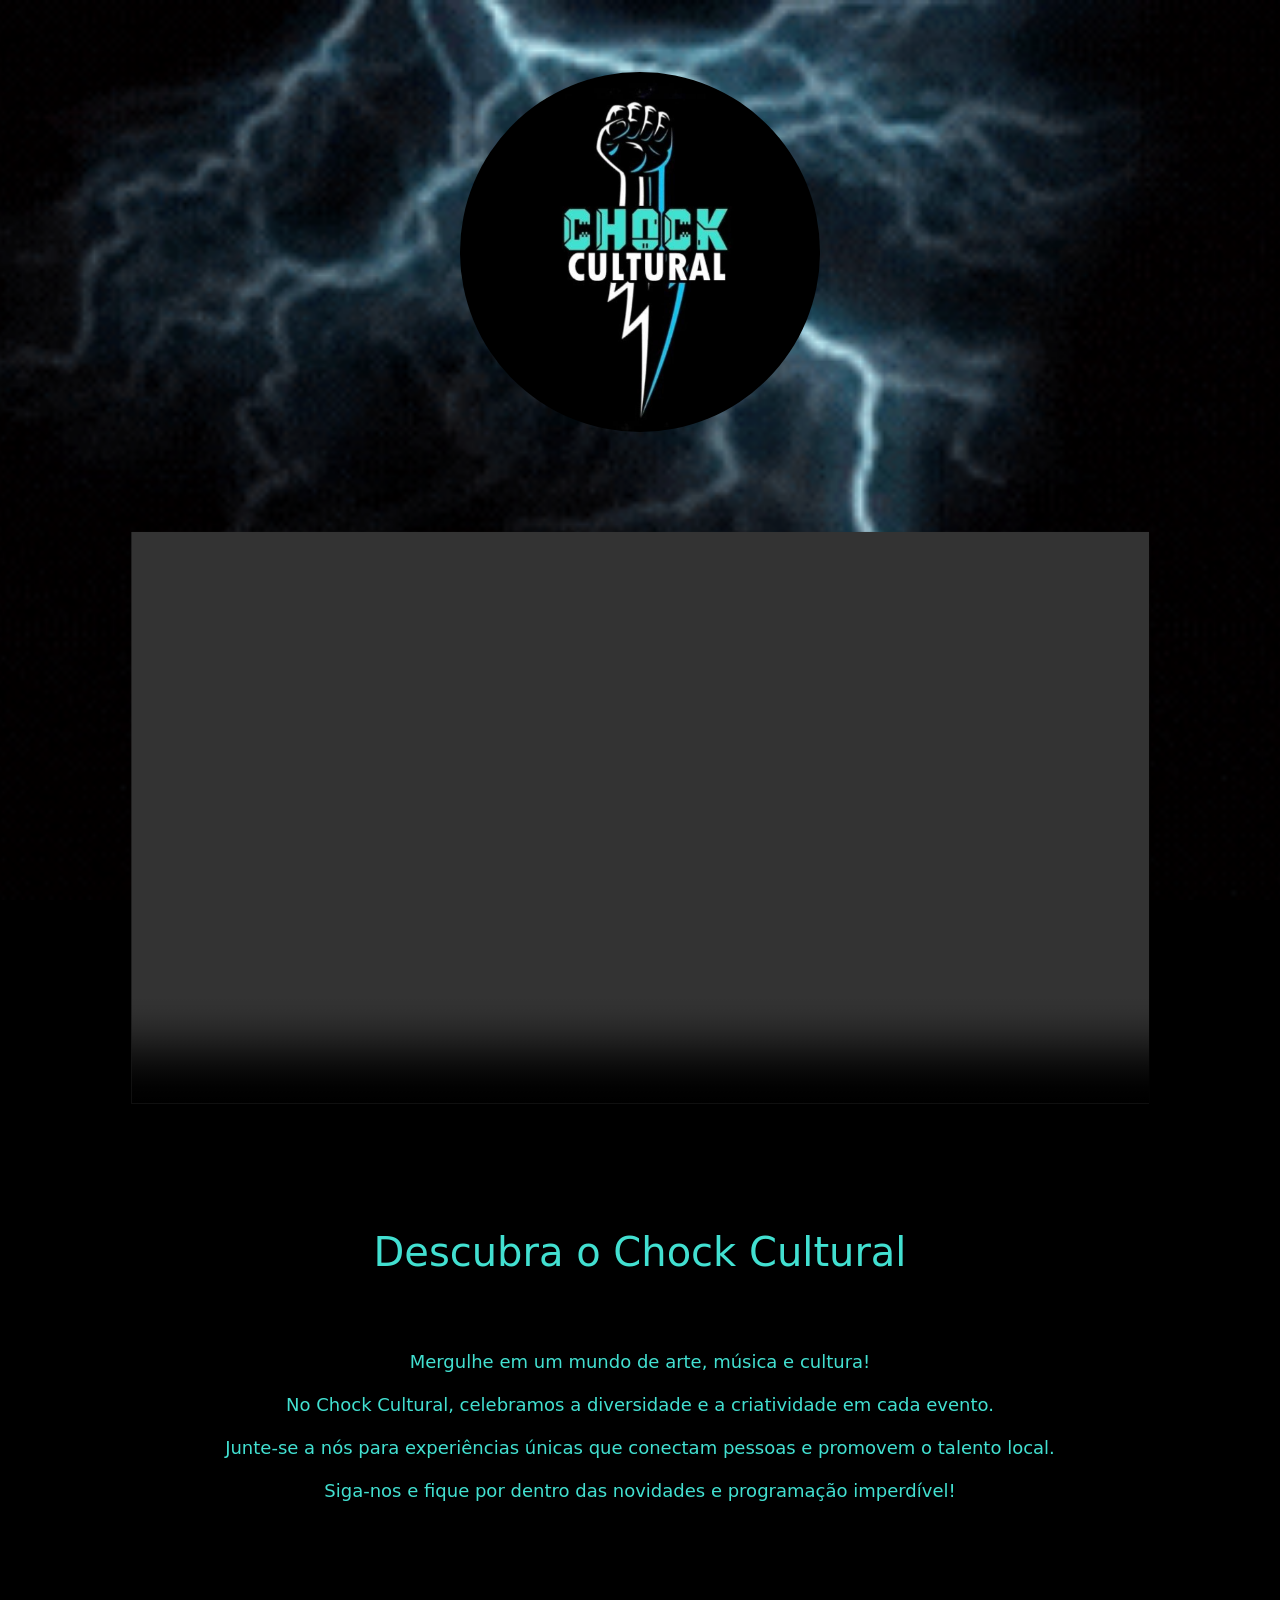
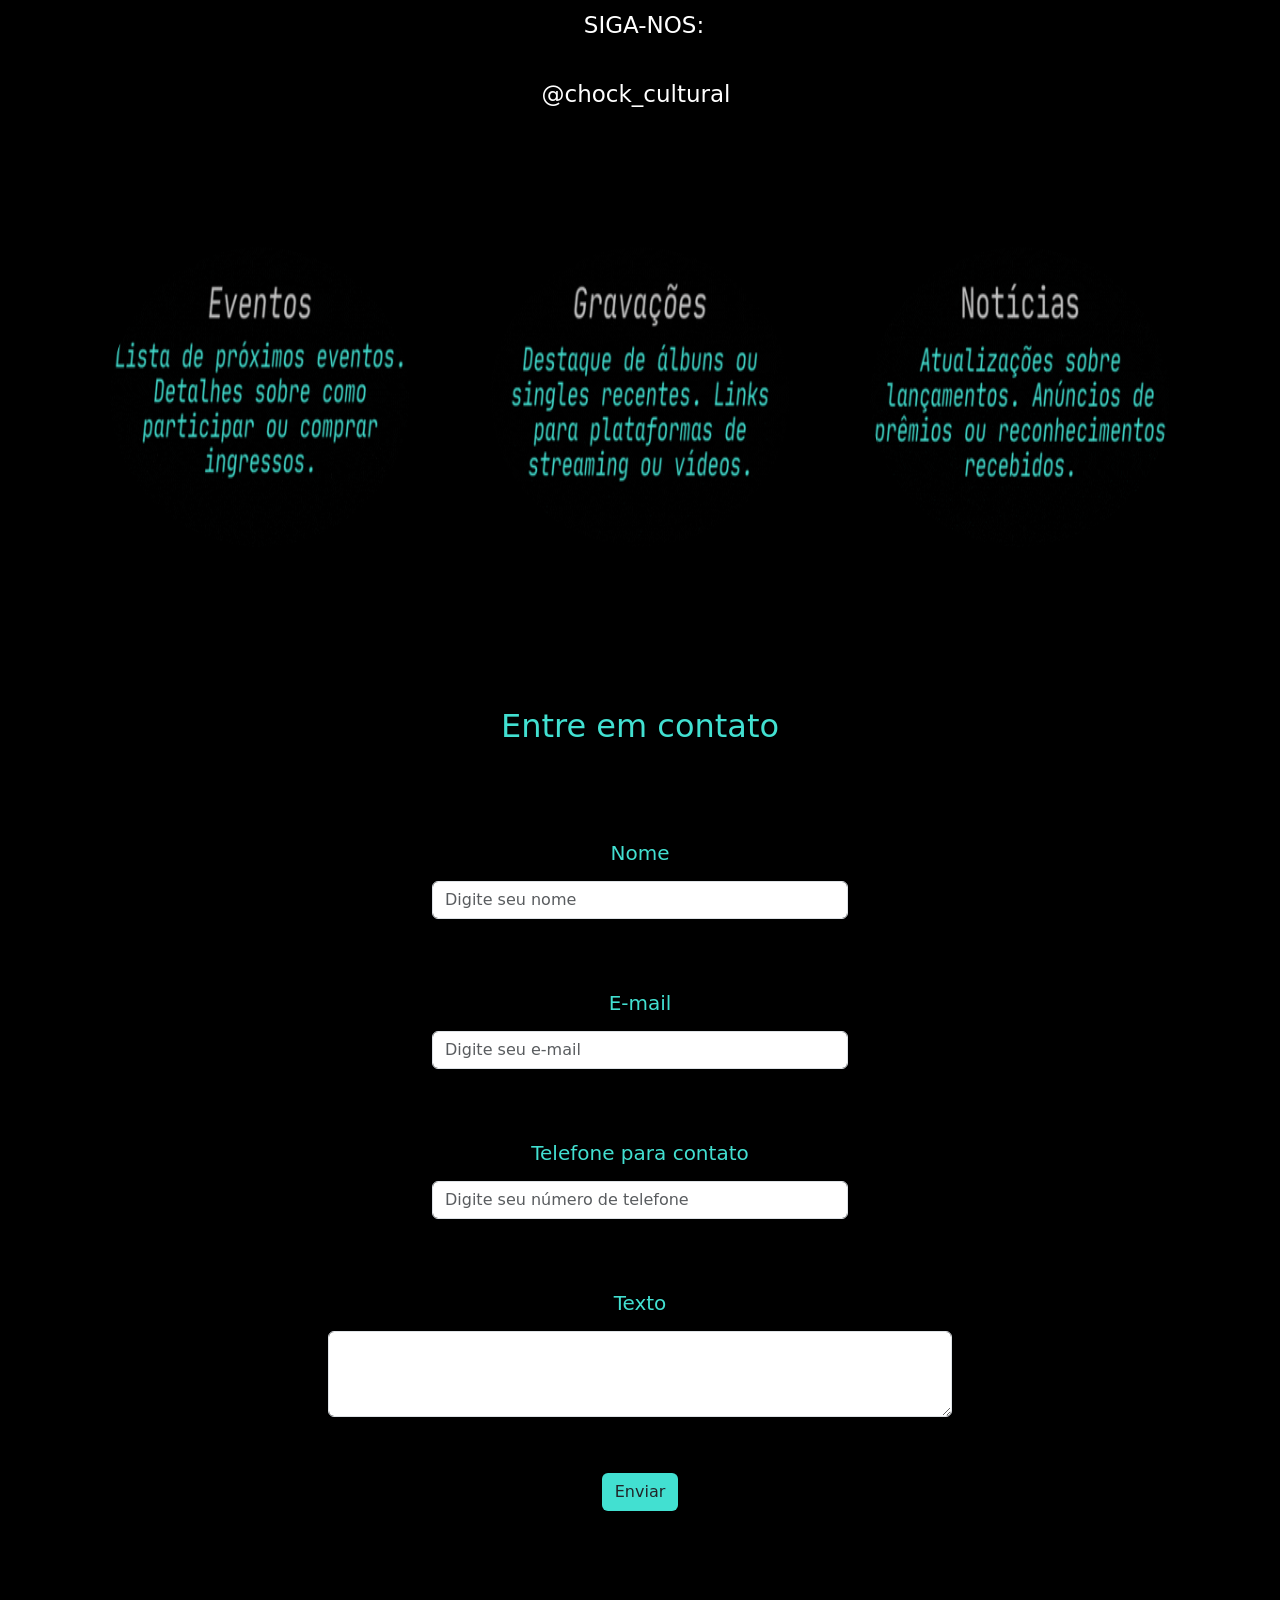
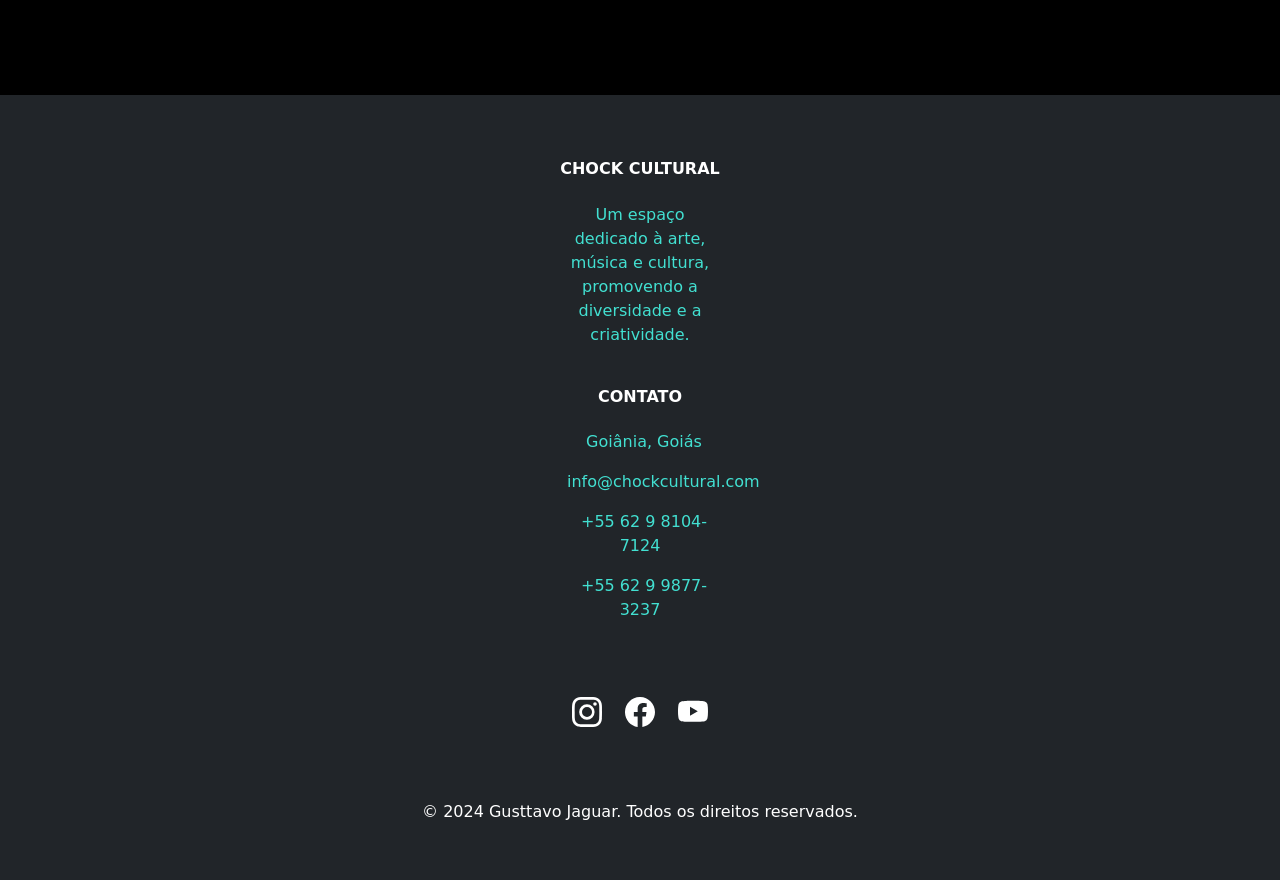
==== commit 0e2047ed: "landing page]" ====
--- a/index.html
+++ b/index.html
@@ -14,9 +14,9 @@
     </div>
     
     <br>
-    <div id="carouselExampleInterval" class="carousel slide p-3" data-bs-ride="carousel">
+    <div id="carouselExampleInterval" class="carousel slide p-1" data-bs-ride="carousel">
       <div class="carousel-inner">
-        <section class="main-lead video-wrapper" margin="2px" padding="3px">
+        <section class="main-lead video-wrapper" margin="3px" padding="3px">
           <video autoplay controls loop>
             <source src="img/Chock Eventos.mp4" type="video/mp4">
             Chack Eventos
--- a/css/style.css
+++ b/css/style.css
@@ -1,6 +1,6 @@
 body{
   background-color: black;
-  /*background-image: url('../img/bg.gif');*/
+  background-image: url('../img/bg.gif');
   background-size: cover; 
   background-repeat: no-repeat; 
   background-attachment: fixed;
